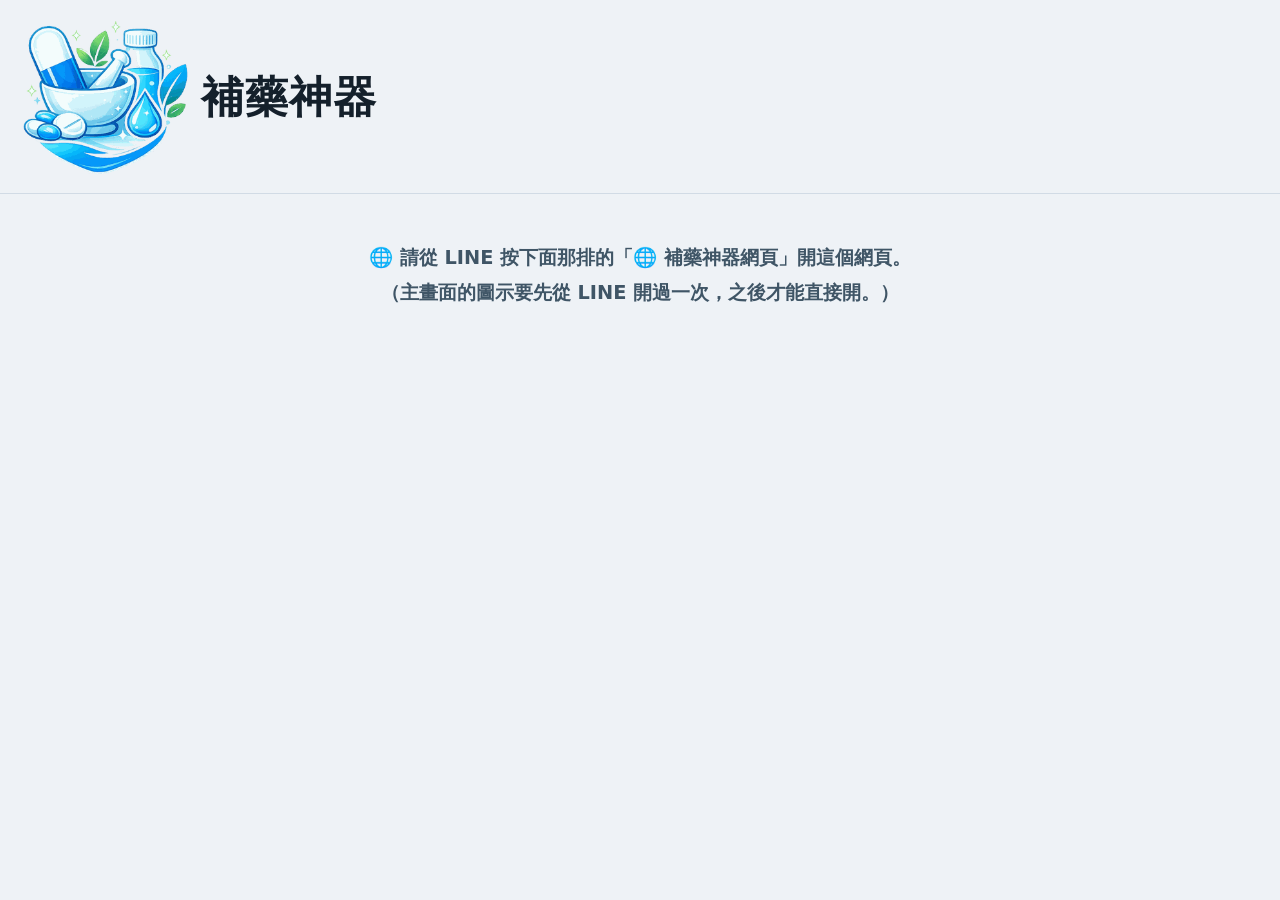
==== index.html @ 9065cd6e "Add files via upload" ====
<!doctype html>
<html lang="zh-Hant">
<head>
<meta charset="utf-8">
<meta http-equiv="Content-Security-Policy" content="default-src 'none'; script-src 'self'; style-src 'self' 'unsafe-inline'; img-src 'self' data: blob: https:; connect-src https://script.google.com https://script.googleusercontent.com; media-src 'self' blob: data:; manifest-src 'self'; base-uri 'none'; form-action 'none'; object-src 'none'; frame-src 'none'; worker-src 'none'">
<meta name="referrer" content="no-referrer">
<meta name="viewport" content="width=device-width, initial-scale=1, viewport-fit=cover">
<meta name="buyao-v" content="v11.23.0">
<title>補藥神器</title>
<link rel="icon" href="icon.png">
<link rel="apple-touch-icon" href="icon.png">
<meta name="apple-mobile-web-app-capable" content="yes">
<meta name="apple-mobile-web-app-title" content="補藥神器">
<meta name="apple-mobile-web-app-status-bar-style" content="black-translucent">
<meta name="theme-color" content="#EEF2F6" media="(prefers-color-scheme: light)">
<meta name="theme-color" content="#0E151C" media="(prefers-color-scheme: dark)">
<link rel="manifest" href="manifest.webmanifest">
<style>
  :root{
    --ground:#EEF2F6; --surface:#FFFFFF; --sunk:#E3EAF1; --line:#D1DBE5;
    --ink:#14202B; --ink2:#3F5566; --muted:#7A8C9A;
    --accent:#1F6FD0; --accent-soft:#E4EEFA; --accent-ink:#FFFFFF;
    --leaf:#1B7F5C; --leaf-soft:#E3F1EA;
    --warn:#B26A00; --warn-soft:#FFF4DE;
    --danger:#B0392B; --danger-soft:#FDE9E6;
    --pin:#E8514B; --pnl:#F1F4F8;
    --shadow:0 1px 2px rgba(20,32,43,.06), 0 8px 22px rgba(20,32,43,.06);
  }
  @media (prefers-color-scheme: dark){
    :root:not([data-theme="light"]){
      --ground:#0E151C; --surface:#16212B; --sunk:#1D2A36; --line:#2A3947;
      --ink:#E3EAF0; --ink2:#B0C0CE; --muted:#85979F;
      --accent:#7FB4E8; --accent-soft:#143050; --accent-ink:#0E151C;
      --leaf:#5FC49E; --leaf-soft:#16392C;
      --warn:#EBB05C; --warn-soft:#37290F;
      --danger:#E8897C; --danger-soft:#3A1F1B;
      --pin:#F0726C; --shadow:none; --pnl:#1B2733;
    }
  }
  :root[data-theme="dark"]{
    --ground:#0E151C; --surface:#16212B; --sunk:#1D2A36; --line:#2A3947;
    --ink:#E3EAF0; --ink2:#B0C0CE; --muted:#85979F;
    --accent:#7FB4E8; --accent-soft:#143050; --accent-ink:#0E151C;
    --leaf:#5FC49E; --leaf-soft:#16392C;
    --warn:#EBB05C; --warn-soft:#37290F;
    --danger:#E8897C; --danger-soft:#3A1F1B;
    --pin:#F0726C; --shadow:none; --pnl:#1B2733;
  }
  *{box-sizing:border-box; -webkit-tap-highlight-color:transparent}
  [hidden]{display:none!important}
  html,body{height:100%}
  /* v11.22.2（電腦版版面）：電腦（760 以上）整頁跟著視窗縮放（app.js 的 fitZoom 算出 --z：1280 寬＝150%，再寬也是 150%，
     760～1280 之間照比例縮）；手機不縮。字、標誌、按鍵、照片、卡片全部一起變，不用一個一個改 */
  body{margin:0; zoom:var(--z,1); background:var(--ground); color:var(--ink);
    font-family:-apple-system,"PingFang TC","Noto Sans TC","Microsoft JhengHei",system-ui,sans-serif;
    font-size:15.5px; line-height:1.6; padding-inline:0}
  button,input{font-family:inherit; font-size:inherit}
  button{cursor:pointer}
  button:focus-visible,input:focus-visible{outline:2.5px solid var(--accent); outline-offset:2px}
  .mono{font-family:"IBM Plex Mono",ui-monospace,SFMono-Regular,Menlo,monospace; font-variant-numeric:tabular-nums}

  /* ── 上方固定：標題＋搜尋 ── */
  .top{position:sticky; top:env(safe-area-inset-top,0px); z-index:5; background:var(--ground);
    padding:8px 14px 10px; border-bottom:1px solid var(--line)}
  /* v11.22.2：標誌放大（手機 48、電腦 56）、「開發者版」標籤放在字的下面、右邊一顆「📲 加到主畫面」；
     電腦（760 以上）像 YouTube／Facebook：標誌在最左上角，搜尋框緊接在旁邊、同一排 */
  .topin{max-width:640px; margin:0 auto; display:grid; grid-template-columns:minmax(0,1fr) auto; column-gap:10px; align-items:center}
  .hb{grid-column:1; grid-row:1; display:flex; align-items:center; gap:11px; border:0; background:transparent; color:var(--ink); padding:0 0 8px; margin:0; text-align:left; min-width:0}
  .hb img{width:66px; height:66px; flex:0 0 66px}
  .hb b{font-size:24px; line-height:1.3; letter-spacing:.02em; white-space:nowrap}
  .inst{grid-column:2; grid-row:1; align-self:start; justify-self:end; margin-top:3px; border:1.5px solid var(--line); background:var(--surface); color:var(--ink2);
    border-radius:999px; padding:5px 11px; font-size:12.5px; font-weight:700; white-space:nowrap; line-height:1.3}
  .search{grid-column:1 / -1; grid-row:2; display:flex; gap:7px; align-items:stretch}
  .search input{flex:1; min-width:0; border:1.5px solid var(--line); background:var(--surface); color:var(--ink);
    border-radius:12px; padding:11px 14px; font-size:17px; line-height:1.3}
  .search input::placeholder{color:var(--muted); font-size:15px}
  @media (max-width:480px){ .search input::placeholder{font-size:14px} }
  .search button{flex:0 0 46px; border:1.5px solid var(--line); background:var(--surface); color:var(--ink);
    border-radius:12px; font-size:19px; line-height:1; padding:0}
  .search button.on{background:var(--danger-soft); border-color:var(--danger); color:var(--danger)}
  .hint{grid-column:1 / -1; grid-row:3; font-size:12.5px; color:var(--muted); padding:7px 2px 0; min-height:26px; line-height:1.5}
  /* v11.22.2（電腦版版面，第四輪）：你在設計頁定的數字（100% 時的大小；整頁再 ×1.25）：標誌 132、字 34、距離 22、
     搜尋框不設最寬（一直拉到「加到桌面」旁邊）、高度 14、字 17.5、🎤📷 58、加到桌面字 11、提示字 15、上下留白 12。
     搜尋框對齊標誌／「補藥神器」的正中間：三列＝上空／搜尋框／提示字，上下兩列平分（1fr），提示字塞在搜尋框正下方、標誌的高度裡 */
  @media (min-width:760px){
    .top{padding:12px 18px 10px}
    .topin{max-width:none; grid-template-columns:max-content minmax(0,1fr) max-content; grid-template-rows:1fr auto 1fr; column-gap:22px}
    .hb{grid-row:1 / span 3; padding:0}
    .hb img{width:132px; height:132px; flex-basis:132px}
    .hb b{font-size:34px}
    .search{grid-column:2; grid-row:2}
    .search input{padding:14px 14px; font-size:17.5px}
    .search input::placeholder{font-size:15.5px}
    .search button{flex-basis:58px; font-size:24px}
    .inst{grid-column:3; grid-row:2; align-self:center; justify-self:start; margin-top:0; padding:8px 13px; font-size:11px}
    .hint{grid-column:2; grid-row:3; align-self:start; font-size:15px}
  }
  .hint span{display:inline-block; white-space:nowrap; margin-right:9px}
  .hint.bad{color:var(--danger)}
  .hint.rec{color:var(--danger); font-weight:700}   /* v11.22.2：錄音中「講完點畫面任何地方就送出」那一行 */
  .hint.busy::before{content:""; display:inline-block; width:10px; height:10px; border:2px solid var(--accent);
    border-right-color:transparent; border-radius:50%; margin-right:7px; vertical-align:-1px; animation:spin .8s linear infinite}
  @keyframes spin{to{transform:rotate(360deg)}}
  @media (prefers-reduced-motion:reduce){ .hint.busy::before{animation:none} }

  /* ── 內容 ── */
  main{max-width:640px; margin:0 auto; padding:12px 14px calc(40px + env(safe-area-inset-bottom,0px));
    display:flex; flex-direction:column; gap:14px}
  /* v11.22.2（電腦版版面，第四輪）：內容不設最寬、撐滿視窗（左右留白 20、區塊距離 64）；視窗 1020 以上首頁兩欄（公告左、所有藥品右；
     查詢結果、卡片還是一欄——首頁才有 #nlist） */
  @media (min-width:760px){ main{max-width:none; padding-inline:20px; gap:64px} }
  @media (min-width:1020px){ main:has(#nlist){display:grid; grid-template-columns:1fr 1fr; align-items:start} }
  .empty{color:var(--muted); font-size:14px; text-align:center; padding:26px 10px 20px; line-height:1.8}
  .empty b{color:var(--ink2); display:block; font-size:15.5px; margin-bottom:4px}
  /* v11.20.1：開發者綁定碼 */
  .bindf{display:flex; gap:8px; justify-content:center; margin:16px 0 8px}
  .bindf input{width:9.5em; min-width:0; border:1.5px solid var(--line); background:var(--surface); color:var(--ink); border-radius:12px;
    padding:10px 12px; font-size:22px; letter-spacing:.3em; text-align:center; font-variant-numeric:tabular-nums}
  .bindf button{border:0; border-radius:12px; padding:0 20px; background:var(--accent); color:var(--accent-ink); font-weight:700; font-size:16px}
  .bindf button:disabled{opacity:.6}
  .bindm{display:block; min-height:1.7em; color:var(--danger); font-size:14px}
  .bindbox small{display:block; color:var(--muted); font-size:12.5px}

  /* 首頁區塊 */
  .sec{display:flex; flex-direction:column; gap:8px}
  .sh{display:flex; align-items:baseline; justify-content:space-between; gap:10px; padding:0 3px}
  .sh b{font-size:18px; color:var(--ink2)}
  .sh span{font-size:12.5px; color:var(--muted)}
  @media (min-width:760px){ .sh b{font-size:19.5px} .sh span{font-size:14px} }   /* v11.23.0（清單改版）：標題 23.5→19.5、個數 20.5→14 */
  .tabs{display:flex; gap:4px; background:var(--sunk); padding:4px; border-radius:12px}
  .tabs button{flex:1; border:0; background:transparent; color:var(--muted); border-radius:9px; padding:5px 8px;
    font-size:13.5px; font-weight:700; display:flex; align-items:center; justify-content:center; gap:7px}
  .tabs img{width:28px; height:28px}
  .tabs button[aria-selected="true"]{background:var(--surface); color:var(--accent); box-shadow:var(--shadow)}
  .tabs button small{font-weight:500; margin-left:4px; font-size:12px}
  @media (min-width:760px){ .tabs button{font-size:14px} .tabs img{width:36px; height:36px} .tabs button small{font-size:13px} }
  .sortrow{display:flex; gap:4px; align-items:center; justify-content:flex-end; font-size:12.5px; color:var(--muted); padding:0 3px}
  .sortrow button{border:0; background:transparent; color:var(--muted); padding:2px 8px; font-size:12.5px; border-radius:7px}
  .sortrow button[aria-pressed="true"]{color:var(--accent); font-weight:700; background:var(--accent-soft)}
  @media (min-width:760px){ .sortrow,.sortrow button{font-size:13px} }

  /* 清單 */
  .list{background:var(--surface); border:1px solid var(--line); border-radius:14px; overflow:hidden; box-shadow:var(--shadow)}
  .list .h{padding:10px 15px; font-size:12.5px; color:var(--muted); background:var(--sunk); border-bottom:1px solid var(--line)}
  .list .g{padding:6px 15px; font-size:12px; font-weight:700; color:var(--warn); background:var(--warn-soft); border-bottom:1px solid var(--line)}
  .list .none{padding:16px 15px; font-size:13.5px; color:var(--muted)}
  .list .kg{display:flex; align-items:center; gap:7px; padding:10px 14px 7px; font-size:15px; font-weight:700; color:var(--accent); background:var(--surface); border-bottom:1px solid var(--line)}
  .list .kg img{width:26px; height:26px}
  .list .kg b{margin-left:6px}
  .samebox{margin-top:2px}
  .list .kg.same{color:#5B3FA0; background:#F3EFFB; font-size:15px; padding:9px 14px 7px}
  .list .sub{font-size:12.5px; font-weight:700; color:#7A5FC0; background:#F8F5FD; padding:6px 14px 4px; border-bottom:1px solid var(--line)}
  .list .sub b{margin-left:6px; font-weight:500}
  .list button.kg{width:100%; margin:0; border:0; border-bottom:1px solid var(--line); text-align:left; font-family:inherit; cursor:pointer}
  .list .kg .fold{margin-left:auto; font-size:13px; font-weight:700; color:#7A5FC0; white-space:nowrap}
  :root[data-theme="dark"] .list .kg .fold{color:#B8A6E6}
  :root[data-theme="dark"] .list .kg.same{color:#C9B8F2; background:#2A2340}
  :root[data-theme="dark"] .list .sub{color:#B8A6E6; background:#231D33}
  @media (prefers-color-scheme: dark){ :root:not([data-theme="light"]) .list .kg .fold{color:#B8A6E6} :root:not([data-theme="light"]) .list .kg.same{color:#C9B8F2; background:#2A2340} :root:not([data-theme="light"]) .list .sub{color:#B8A6E6; background:#231D33} }
  .row .n i.fl{color:var(--muted); font-size:12px}
  .tabs.wrap{flex-wrap:wrap}
  .tabs.wrap button{flex:1 1 30%; min-width:30%; padding:7px 6px; font-size:13px; gap:5px; white-space:nowrap}
  .tabs.wrap button[aria-selected="true"]{color:var(--warn)}
  @media (min-width:760px){ .tabs.wrap button{font-size:14px; padding:6px 6px} .tabs.wrap button small{font-size:13px} }
  #ntabs:empty{display:none}   /* v11.23.0：等後台時的「載入中…」骨架，公告分類列還是空的 → 先不要露出一條灰底空條 */
  /* 每一列＝LINE 公告卡的排法：照片｜藥名／中文／（公告補充）／劑型＋CODE｜位置
     v11.23.0（清單改版）：照片放大成 4:3（手機 104×78、電腦 100% 時 148×111，整個包裝看得到），字縮小約 10%，藥名太長最多兩行；
     標誌、搜尋列、整頁縮放、藥品卡片不動 */
  .row{display:grid; grid-template-columns:auto 1fr auto; gap:10px; align-items:center; padding:8px 12px 8px 8px;
    border-bottom:1px solid var(--line); background:transparent; border-left:0; border-right:0; border-top:0;
    width:100%; text-align:left; color:var(--ink)}
  .row:last-child{border-bottom:0}
  .row:hover{background:var(--sunk)}
  .row .ph{position:relative; width:104px; height:78px; border-radius:8px; overflow:hidden; background:var(--sunk); border:1px solid var(--line); flex:0 0 104px}
  .row .ph img{position:absolute; inset:0; width:100%; height:100%; object-fit:cover; display:block}
  .row .ph .ki{object-fit:contain; padding:8px; opacity:.45}
  .row .ph .pi{background:#fff}
  .row .n{display:flex; flex-direction:column; min-width:0; gap:1px}
  .row .n b{font-size:14.5px; white-space:normal; display:-webkit-box; -webkit-box-orient:vertical; -webkit-line-clamp:2; line-height:1.25; overflow:hidden; word-break:break-word; overflow-wrap:anywhere}
  .row .n .z{font-size:13px; color:var(--ink2); white-space:nowrap; overflow:hidden; text-overflow:ellipsis}
  .row .n i{font-style:normal; font-size:12px; color:var(--warn); white-space:nowrap; overflow:hidden; text-overflow:ellipsis}
  .row .n .k{display:flex; align-items:center; gap:4px; font-size:12px; color:var(--muted); line-height:1.2; white-space:nowrap}
  .row .n .k img{width:16px; height:16px; object-fit:contain}
  .row .n .k .c{font-size:12.5px; font-weight:600; color:var(--muted); margin-left:6px}
  .row .l{font-size:16px; font-weight:700; color:var(--pin); white-space:nowrap}
  @media (max-width:340px){ .row{gap:8px; padding:8px 10px 8px 6px} .row .ph{width:84px; height:63px; flex-basis:84px} }   /* 很窄的手機（320 寬）：照片小一點，不然位置、CODE 那一列擠在一起 */
  /* v11.23.0（清單改版，電腦版）：清單每一列（100% 時）：照片 148×111、藥名 15.5、中文 13.5、位置 18、上下 6、左 10、右 16（v11.22.2 是照片 94 方塊、藥名 18、中文 15.5、位置 20.5） */
  @media (min-width:760px){
    .row{gap:14px; padding:6px 16px 6px 10px}
    .row .ph{width:148px; height:111px; flex-basis:148px}
    .row .n b{font-size:15.5px} .row .n .z{font-size:13.5px} .row .n .k{font-size:12.5px} .row .n .k img{width:17px; height:17px} .row .n .k .c{font-size:13px}
    .row .l{font-size:18px}
  }

  /* 藥品卡片 */
  .card{background:var(--surface); border:1px solid var(--line); border-radius:16px; padding:18px 18px 16px;
    box-shadow:var(--shadow); display:flex; flex-direction:column; gap:12px}
  .card .head{display:flex; flex-wrap:wrap; gap:10px 12px; align-items:flex-start}
  .card .head > .box.notice{flex:0 0 100%}
  .card .head .t{flex:1; min-width:0; display:flex; flex-direction:column; gap:2px}
  .card .code{font-size:34px; font-weight:700; line-height:1.05; color:var(--ink2); letter-spacing:-.01em}
  .card .qty{font-size:16px; font-weight:700; color:var(--warn); background:var(--warn-soft); border-radius:8px; padding:2px 8px; vertical-align:middle}
  .kv a{color:var(--accent); text-decoration:none; font-weight:700}
  .chips{display:flex; flex-wrap:wrap; gap:6px; padding:10px 15px; border-bottom:1px solid var(--line); background:var(--sunk)}
  .chips span{font-size:12.5px; padding:3px 9px; border-radius:8px; background:var(--surface); color:var(--ink2); border:1px solid var(--line)}
  .chips span.ok{color:var(--leaf); border-color:var(--leaf-soft); background:var(--leaf-soft)}
  .chips span.no{color:var(--danger); border-color:var(--danger-soft); background:var(--danger-soft)}
  .card .brand{font-size:20px; font-weight:700; line-height:1.25; overflow-wrap:anywhere}
  .card .zh{font-size:17px; font-weight:700; color:var(--accent); line-height:1.3}
  .card .gen{font-size:12.5px; color:var(--muted); line-height:1.5; white-space:pre-line; margin-top:3px}
  .card .side{flex:0 0 88px; display:flex; flex-direction:column; align-items:center; gap:4px}
  .card .icon{width:88px; height:88px; border-radius:18px; background:var(--sunk);
    display:flex; align-items:center; justify-content:center; text-decoration:none}
  .card .icon img{width:80px; height:80px}
  .card .ref{font-size:10.5px; color:var(--muted); line-height:1.2}
  /* 手機：字縮小、圖縮小，位置（在最後）才進得了第一個畫面 */
  @media (max-width:480px){
    .card{padding:14px 14px 12px; gap:10px}
    .card .code{font-size:26px}
    .card .brand{font-size:16.5px}
    .card .zh{font-size:14.5px}
    .card .gen{font-size:11.5px}
    .card .side{flex:0 0 68px}
    .card .icon{width:68px; height:68px; border-radius:14px}
    .card .icon img{width:60px; height:60px}
    .box{padding:8px 11px}
    .box .v{font-size:14px}
    .kv .v{font-size:14px}
    .loc{padding:9px 13px; min-width:92px}
    .loc .t{font-size:21px}
    .loc.long .t{font-size:16px}
    .loc .pin{font-size:19px}
    .photo{max-width:100%; aspect-ratio:16/9}
  }
  /*DEV*/
  /* 開發者版：字的下面多一個「開發者版」標籤（標誌在左邊跨兩列） */
  .hb.dev{display:grid; grid-template-columns:auto auto; grid-template-rows:auto auto; column-gap:11px; row-gap:2px; justify-content:start; align-items:center}
  .hb.dev img{grid-column:1; grid-row:1 / span 2}
  .hb.dev b{grid-column:2; grid-row:1; align-self:end}
  .devtag{grid-column:2; grid-row:2; justify-self:start; align-self:start; font-size:11.5px; font-weight:700; color:var(--accent); background:var(--accent-soft); border-radius:6px; padding:2px 8px; line-height:1.45; margin:0}
  /*/DEV*/
  /*DEV*/
  .actions button.edit{background:var(--leaf-soft); border-color:var(--leaf-soft); color:var(--leaf)}
  /*/DEV*/
  .box{border-radius:10px; padding:10px 13px; display:flex; flex-direction:column; gap:2px; line-height:1.5}
  .box .k{font-size:12px; font-weight:700}
  .box .v{font-size:15px; font-weight:700; overflow-wrap:anywhere; white-space:pre-line}   /* 換行照顯示（跳行） */
  .box.notice{background:var(--warn-soft); flex-direction:row; flex-wrap:wrap; align-items:baseline; column-gap:7px; row-gap:0}
  .box.notice .k,.box.notice .v{color:var(--warn)}
  .box.notice .k{flex:0 0 auto; font-size:15px}
  .box.notice .v{flex:1 1 0; min-width:0}
  .box.notice .nrow{flex:0 0 100%}
  /* 公告框裡的公告照片、各區位置表格（v11.17.0） */
  /* 公告照片跟藥品照片同一個尺寸（v11.17.2）：表格在左、照片在右 */
  .nrow{display:flex; gap:12px; align-items:flex-start; margin-top:6px}
  .nrow .zones{flex:1; margin-top:0}
  .nrow .sp{flex:1}
  .box.notice .npic{display:block; flex:0 0 auto; width:min(170px,36%); aspect-ratio:4/3; object-fit:contain; background:#fff; border-radius:10px; border:1px solid var(--line); cursor:zoom-in}
  .zones{border-collapse:collapse; font-size:14px; width:100%; max-width:320px}
  .zones caption{text-align:left; font-size:11.5px; color:var(--warn); opacity:.8; padding-bottom:2px}
  .zones th{text-align:left; font-weight:500; color:var(--warn); opacity:.85; padding:3px 10px 3px 0; white-space:nowrap; width:5.5em; border-bottom:1px solid rgba(178,106,0,.18)}
  .zones td{font-weight:700; color:var(--warn); padding:3px 0; border-bottom:1px solid rgba(178,106,0,.18); white-space:pre-line}
  .zones tr:last-child th,.zones tr:last-child td{border-bottom:0}
  .box.feat{background:var(--leaf-soft)} .box.feat .k,.box.feat .v{color:var(--leaf)}
  .box.pair{background:var(--danger-soft)} .box.pair .k,.box.pair .v{color:var(--danger)}
  .kv{display:flex; flex-direction:column; gap:1px}
  .kv .k{font-size:12px; color:var(--muted)} .kv .v{font-size:15px; color:var(--ink2); white-space:pre-line}
  .grid2{display:grid; grid-template-columns:1fr auto; gap:12px; align-items:start}
  @media (max-width:420px){ .grid2{grid-template-columns:1fr} .photo{max-width:100%; justify-self:stretch; aspect-ratio:16/10} }
  .photo{width:100%; max-width:220px; aspect-ratio:4/3; object-fit:cover; border-radius:10px; border:1px solid var(--line);
    background:var(--sunk); cursor:zoom-in; justify-self:end}
  .locrow{display:flex; gap:12px; align-items:stretch}
  .loc{flex:0 0 auto; display:flex; align-items:center; gap:8px; background:var(--danger-soft); border-radius:12px;
    padding:12px 16px; min-width:110px}
  .loc .pin{font-size:22px; line-height:1; color:var(--pin)}
  .loc .t{font-size:24px; font-weight:800; color:var(--pin); line-height:1.1; overflow-wrap:anywhere}
  .loc.long .t{font-size:18px}
  .map{flex:1; min-width:0; border:1px solid var(--line); border-radius:12px; background:var(--surface);
    aspect-ratio:3/2; object-fit:contain; cursor:zoom-in}
  /* ★ 這一段一定要放在上面 .box、.photo、.loc、.map 的後面：同樣的選擇器、後面的才贏 */
  /* v11.23.0（第 3 批）（卡片頁排法，跟 LINE 卡片一樣）：
     ① 灰底外框 .pnl 包住「藥品特徵＋適應症＋照片」（LINE 卡片就是這樣，網頁以前沒有這個框）；
     ② 公告變成一行黃條（⚠️＋粗體字）；
     ③ 電腦（760 以上）：標題區（CODE 41／藥名 25.5／中文 22／學名 15／圖示 200）數字完全不動；標題下面分左右兩欄
        （左：灰底外框；右：📍位置＋平面圖），卡片最寬 1000、置中，照片、平面圖、說明字縮小，整張卡片在一般視窗裡一屏看完；
     ④ 視窗不夠高時 fitCard() 把整張卡片再縮一點（最多縮到 65%），縮到底才會出現捲軸 */
  .pnl{background:var(--pnl); border-radius:14px; padding:10px 11px; display:flex; flex-direction:column; gap:9px; min-width:0}
  .pnl .box.feat{padding:8px 11px}
  .pinfo{display:flex; flex-direction:column; gap:9px; min-width:0}
  .cbody,.lcol{display:contents}          /* 手機：不多包一層，排法跟以前一樣 */
  #same:empty{display:none}               /* 藥品家族還沒來、或這支沒有家族：空的框不要佔卡片的間距 */
  @media (min-width:760px){
    .card{padding:40px 40px 38px}          /* 修改模式的卡片：不動 */
    .card .code{font-size:41px} .card .brand{font-size:25.5px} .card .zh{font-size:22px} .card .gen{font-size:15px}
    .card .side{flex-basis:200px} .card .icon{width:200px; height:200px} .card .icon img{width:192px; height:192px}
    .zones{font-size:16px} .zones caption{font-size:13.5px}
    #card{width:100%; max-width:1000px; margin-inline:auto; padding:22px 28px 14px; gap:10px; zoom:var(--cz,1)}
    #card .head{display:grid; grid-template-columns:minmax(0,1fr) auto; grid-template-rows:auto minmax(0,1fr); grid-template-areas:"t s" "n s"; gap:0 12px; align-items:start}
    #card .head > .t{grid-area:t} #card .head > .side{grid-area:s} #card .head > .box.notice{grid-area:n; align-self:end; margin-top:10px}
    main:has(#card){padding-bottom:calc(8px + env(safe-area-inset-bottom,0px))}
    /* 藥品家族：收合時只留一條（分段小標題展開才出來），大螢幕連這一條也放得下 */
    #card .samebox{margin-top:0}
    #card .samebox .kg.same[aria-expanded="false"]{border-bottom:0}
    #card .samebox .kg.same[aria-expanded="false"] ~ .sub{display:none}
    #card .box{padding:8px 13px}
    #card .box .k,#card .kv .k{font-size:13.5px} #card .box .v,#card .kv .v{font-size:16.5px}
    #card .box.notice{padding:8px 14px} #card .box.notice .k{font-size:17.5px} #card .box.notice .v{font-size:17.5px}
    #card .box.notice .npic{width:min(150px,30%); margin-left:auto}
    .cbody{display:grid; grid-template-columns:minmax(0,1.2fr) minmax(0,1fr); gap:14px; align-items:start}
    .cbody:not(:has(.pnl)){grid-template-columns:minmax(0,1fr)}
    .cbody:not(:has(.pnl)) .lcol{max-width:480px}      /* 沒有特徵、照片的藥：位置＋平面圖靠左，不要把平面圖拉到整張卡片那麼大 */
    .lcol{display:flex; flex-direction:column; gap:10px; min-width:0}
    .pnl{padding:12px 14px}
    /* 灰底框裡：左＝藥品特徵＋適應症（上下疊），右＝照片（跟左邊兩塊一樣高）；沒有的東西那格就不出現 */
    .pnl{display:grid; grid-template-columns:var(--gc,minmax(0,1fr) auto); grid-template-areas:var(--ga,"f p" "i p"); gap:9px 14px; align-items:start}
    .pnl .grid2{display:contents}
    .pnl .feat{grid-area:f} .pnl .pinfo{grid-area:i} .pnl .photo{grid-area:p; justify-self:end; width:var(--phw,240px); max-width:none}
    .pnl .pinfo:empty{display:none}
    .pnl .kv .v{overflow-wrap:anywhere}
    .pnl.solo{justify-content:center}
    .locrow{display:grid; grid-template-columns:auto minmax(0,1fr); gap:12px; align-items:start}
    .loc{padding:12px 18px; min-width:0; max-width:190px; gap:8px}
    .loc .pin{font-size:32px} .loc .t{font-size:40px} .loc.long .t{font-size:28px}
    .map{flex:none; width:100%; max-width:none; margin-left:0}
    #card .actions{margin-top:0} #card .actions button{flex:0 0 auto; padding:8px 22px}
  }
  .spots{display:flex; gap:7px; flex-wrap:wrap}
  .spots button{border:1.5px solid var(--line); background:var(--surface); color:var(--ink2); border-radius:9px;
    padding:6px 12px; font-size:13.5px; font-weight:700}
  .spots button[aria-pressed="true"]{background:var(--accent); border-color:var(--accent); color:var(--accent-ink)}
  .actions{display:flex; gap:8px; margin-top:2px}
  .actions button{flex:1; border:1.5px solid var(--line); background:var(--sunk); color:var(--accent); border-radius:10px;
    padding:10px; font-size:14px; font-weight:700}
  .actions button.pri{background:var(--accent); border-color:var(--accent); color:var(--accent-ink)}
  .actions button.quiet{color:var(--muted)}
  .actions button:disabled{opacity:.5; cursor:default}

  /*DEV*/
  /* 修改模式（開發者版才有） */
  .edit{display:flex; flex-direction:column; gap:10px; background:var(--sunk); border-radius:12px; padding:13px 13px 12px}
  .edit .t{font-size:13px; font-weight:700; color:var(--accent)}
  .f{display:flex; flex-direction:column; gap:3px}
  .f label{font-size:12px; color:var(--muted)}
  .f label b{color:var(--accent); font-weight:700; margin-right:5px; font-family:"IBM Plex Mono",monospace}
  .f input,.f textarea,.f select{border:1.5px solid var(--line); background:var(--surface); color:var(--ink);
    border-radius:9px; padding:9px 11px; font-size:15px; line-height:1.4; width:100%}
  .f textarea{min-height:64px; resize:vertical}
  .f .was{font-size:11.5px; color:var(--muted)}
  .edit .actions{margin-top:2px}
  .picrow{display:flex; align-items:center; gap:12px}
  .picrow .ph{position:relative; width:66px; height:66px; border-radius:10px; overflow:hidden; background:var(--surface); border:1px solid var(--line); flex:0 0 66px}
  .picrow .ph img{position:absolute; inset:0; width:100%; height:100%; object-fit:cover; display:block}
  .picrow .ph .ki{object-fit:contain; padding:11px; opacity:.45}
  .picrow .ph .pi{background:#fff}
  .picrow button{border:1.5px solid var(--line); background:var(--surface); color:var(--ink); border-radius:10px; padding:10px 13px; font-size:14px; font-weight:700}
  .picrow button:disabled{opacity:.5}
  .picrow.drop{border:1.5px dashed var(--line); border-radius:12px; padding:8px; outline:none}
  .picrow.drop.active{border-color:var(--accent)}
  .picrow.drop.over{border-style:solid; border-color:var(--accent); background:var(--accent-soft)}
  .picrow .dz{display:flex; flex-direction:column; gap:5px; min-width:0}
  .picrow .dz small{font-size:11.5px; color:var(--muted); line-height:1.4}
  .picrow .dzb{display:flex; gap:8px; flex-wrap:wrap}
  .picrow .ph .none{position:absolute; inset:0; display:flex; align-items:center; justify-content:center; font-size:12px; color:var(--muted)}
  .zgrid{display:grid; grid-template-columns:1fr 1fr; gap:6px 10px}
  .zc{display:flex; align-items:center; gap:6px; font-size:13px; color:var(--ink2)}
  .zc span{flex:0 0 3.2em}
  .zc input{flex:1; min-width:0; padding:7px 9px; font-size:14px}
  /*/DEV*/

  /* 燈箱 */
  .lb{position:fixed; inset:0; z-index:20; background:rgba(8,12,16,.86); display:flex; align-items:center; justify-content:center; padding:20px}
  .lb img{max-width:100%; max-height:100%; border-radius:8px; background:#fff}
  .lb button{position:absolute; top:calc(14px + env(safe-area-inset-top,0px)); right:14px; width:42px; height:42px; border-radius:50%;
    border:0; background:rgba(255,255,255,.92); color:#111; font-size:20px}
  /* ── 📲 加到主畫面／桌面：怎麼加的說明（手機從下面滑上來；電腦置中） ── */
  .sheet{position:fixed; inset:0; z-index:21; background:rgba(8,12,16,.55); display:flex; align-items:flex-end; justify-content:center}
  .sheetin{background:var(--surface); color:var(--ink); width:100%; max-width:520px; border-radius:16px 16px 0 0; padding:16px 18px calc(16px + env(safe-area-inset-bottom,0px)); box-shadow:0 -6px 30px rgba(0,0,0,.25)}
  .sheetin h3{margin:0 0 6px; font-size:17px}
  .sheetin p{margin:0 0 8px; font-size:13.5px; color:var(--ink2); line-height:1.6}
  .sheetin .go{display:block; width:100%; border:0; background:var(--accent); color:var(--accent-ink); border-radius:12px; padding:13px; font-size:16px; font-weight:700; margin:2px 0 12px}
  .sheetin ol{margin:0 0 10px; padding-left:22px; font-size:15px; line-height:1.75}
  .sheetin small{display:block; color:var(--muted); font-size:12.5px; line-height:1.55; margin-bottom:12px; white-space:pre-line}
  .sheetin .x{width:100%; border:1.5px solid var(--line); background:var(--sunk); color:var(--ink); border-radius:12px; padding:11px; font-size:15.5px; font-weight:700}
  /* v11.23.0：提醒／確認視窗（第一次使用、連結換了後端），跟上面加到主畫面同一個樣子 */
  .sheetin p b{color:var(--ink)}
  .sheetin .ids{margin:0 0 10px; padding:8px 10px; background:var(--sunk); border-radius:10px; font:13.5px/1.7 ui-monospace,Menlo,Consolas,monospace; color:var(--ink); white-space:pre-line; word-break:break-all}
  .sheetin .go + .x{margin-top:0}
  .hint .tm{white-space:normal}   /* v11.23.0：開發者版才有的「開頁幾秒」小字 */
  .hint .aiw{white-space:normal; color:var(--warn); font-weight:700}   /* v11.23.0：照片辨識完，搜尋框下面多一句「AI 可能讀錯」 */
  @media (min-width:760px){ .sheet{align-items:center; padding:20px} .sheetin{border-radius:16px; padding:18px 20px} }
  .demo{position:fixed; left:0; right:0; bottom:0; z-index:6; background:var(--warn-soft); color:var(--warn); font-size:12px;
    text-align:center; padding:6px 12px calc(6px + env(safe-area-inset-bottom,0px)); border-top:1px solid var(--line)}
</style>
<script src="app.js?v=v11.23.0" defer></script>
</head>
<body>
<header class="top"><div class="topin">
  <button type="button" class="hb" id="home" title="回首頁"><img src="[data-uri]" alt=""><b>補藥神器</b></button>
  <button type="button" class="inst" id="inst" hidden>📲 加到主畫面</button>
  <form class="search" id="sf" role="search">
    <input id="q" placeholder="輸入 CODE、藥名、中文或位置，再按 Enter 鍵查詢" autocomplete="off" autocapitalize="off" spellcheck="false" enterkeyhint="search" aria-label="查藥">
    <button type="button" id="mic" title="用講的" aria-label="語音查藥">🎤</button>
    <button type="button" id="cam" title="拍照，或從相簿選一張" aria-label="拍照或選照片查藥">📷</button>
    <input type="file" id="file" accept="image/*" hidden>
  </form>
  <div class="hint" id="hint"></div>
</div></header>

<main id="out"></main>

<div class="lb" id="lb" hidden><img id="lbimg" alt=""><button id="lbx" aria-label="關閉">✕</button></div>
<div class="sheet" id="inss" hidden role="dialog" aria-modal="true" aria-labelledby="insh"><div class="sheetin"><h3 id="insh">📲 加到主畫面</h3><p id="insp" hidden></p><button type="button" class="go" id="insgo" hidden></button><ol id="inso"></ol><small id="insn"></small><button type="button" class="x" id="insx">知道了</button></div></div>
<div class="sheet" id="nts" hidden role="dialog" aria-modal="true" aria-labelledby="nth"><div class="sheetin"><h3 id="nth"></h3><p id="ntp" hidden></p><div class="ids" id="nti" hidden></div><p id="ntq" hidden></p><small id="ntn"></small><button type="button" class="go" id="ntgo" hidden></button><button type="button" class="x" id="ntx">知道了</button></div></div>
<div class="demo" id="demo" hidden>預覽模式 —— 這裡的藥品是假資料，正式版接的是工作表1</div>
</body>
</html>
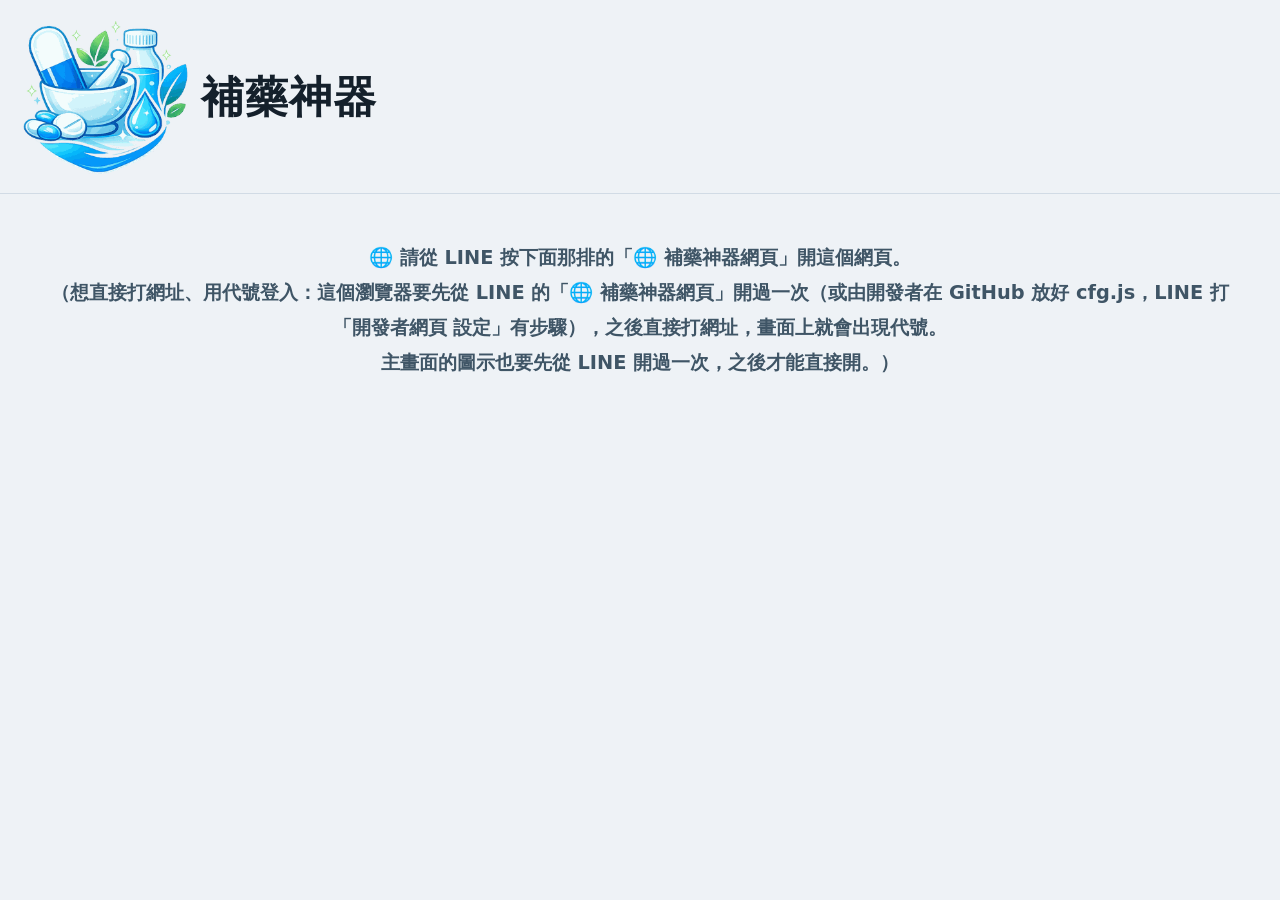
==== commit e496741b: "Add files via upload" ====
--- a/index.html
+++ b/index.html
@@ -5,7 +5,7 @@
 <meta http-equiv="Content-Security-Policy" content="default-src 'none'; script-src 'self'; style-src 'self' 'unsafe-inline'; img-src 'self' data: blob: https:; connect-src https://script.google.com https://script.googleusercontent.com; media-src 'self' blob: data:; manifest-src 'self'; base-uri 'none'; form-action 'none'; object-src 'none'; frame-src 'none'; worker-src 'none'">
 <meta name="referrer" content="no-referrer">
 <meta name="viewport" content="width=device-width, initial-scale=1, viewport-fit=cover">
-<meta name="buyao-v" content="v11.23.0">
+<meta name="buyao-v" content="v11.22.2 beta">
 <title>補藥神器</title>
 <link rel="icon" href="icon.png">
 <link rel="apple-touch-icon" href="icon.png">
@@ -23,7 +23,13 @@
     --leaf:#1B7F5C; --leaf-soft:#E3F1EA;
     --warn:#B26A00; --warn-soft:#FFF4DE;
     --danger:#B0392B; --danger-soft:#FDE9E6;
-    --pin:#E8514B; --pnl:#F1F4F8;
+    --pin:#E8514B;
+    /* v11.22.2 beta 審查後：輸入框／格子的邊框要看得出來（對比 3 以上）、小字和提示字要夠深（對比 4.5 以上） */
+    --edge:#708392; --hintc:#566B7B;
+    /* v11.22.2 beta（第 4 批）藥品卡片的新顏色：照 LINE 卡片的色碼（淺色的灰字比 LINE 原色稍微加深，字才看得清楚）；深色模式是另外配的 */
+    --c2-ink:#3C4043; --c2-mute:#757575; --c2-lab:#707070; --c2-val:#5F5F5F;
+    --c2-feat:#E8F3FA; --c2-feat-ink:#0B5F8A; --c2-pair:#FFE9E9; --c2-pair-ink:#C62828;
+    --c2-loc:#FFF0F0; --c2-loc-ink:#CF4540; --c2-pnl:#F7F7F7; --c2-note:#FFF6E0; --c2-note-ink:#9E5D00;
     --shadow:0 1px 2px rgba(20,32,43,.06), 0 8px 22px rgba(20,32,43,.06);
   }
   @media (prefers-color-scheme: dark){
@@ -34,7 +40,11 @@
       --leaf:#5FC49E; --leaf-soft:#16392C;
       --warn:#EBB05C; --warn-soft:#37290F;
       --danger:#E8897C; --danger-soft:#3A1F1B;
-      --pin:#F0726C; --shadow:none; --pnl:#1B2733;
+      --pin:#F0726C; --shadow:none;
+      --edge:#64798A; --hintc:#97A9B6;
+      --c2-ink:#E3EAF0; --c2-mute:#9FAFBB; --c2-lab:#93A3B0; --c2-val:#BCC8D2;
+      --c2-feat:#12344D; --c2-feat-ink:#8CCBF0; --c2-pair:#3A1F1B; --c2-pair-ink:#F0958B;
+      --c2-loc:#3A1F1B; --c2-loc-ink:#F0726C; --c2-pnl:#1B2733; --c2-note:#37290F; --c2-note-ink:#EBB05C;
     }
   }
   :root[data-theme="dark"]{
@@ -44,7 +54,11 @@
     --leaf:#5FC49E; --leaf-soft:#16392C;
     --warn:#EBB05C; --warn-soft:#37290F;
     --danger:#E8897C; --danger-soft:#3A1F1B;
-    --pin:#F0726C; --shadow:none; --pnl:#1B2733;
+    --pin:#F0726C; --shadow:none;
+    --edge:#64798A; --hintc:#97A9B6;
+    --c2-ink:#E3EAF0; --c2-mute:#9FAFBB; --c2-lab:#93A3B0; --c2-val:#BCC8D2;
+    --c2-feat:#12344D; --c2-feat-ink:#8CCBF0; --c2-pair:#3A1F1B; --c2-pair-ink:#F0958B;
+    --c2-loc:#3A1F1B; --c2-loc-ink:#F0726C; --c2-pnl:#1B2733; --c2-note:#37290F; --c2-note-ink:#EBB05C;
   }
   *{box-sizing:border-box; -webkit-tap-highlight-color:transparent}
   [hidden]{display:none!important}
@@ -120,13 +134,63 @@
   .bindf button:disabled{opacity:.6}
   .bindm{display:block; min-height:1.7em; color:var(--danger); font-size:14px}
   .bindbox small{display:block; color:var(--muted); font-size:12.5px}
+  /* v11.22.2 beta：代號登入（沒有 LINE 連結的瀏覽器）：上面一行「後端代號」讓人核對是不是真的補藥神器；下面是代號區塊（.pairbx；不能叫 .pair——藥品卡片的「注意」框已經用了 .box.pair）、驗證碼輸入框（一個輸入框＋四格「系統看懂的字」＋登入鍵） */
+  .codebox{width:100%; max-width:460px; margin:0 auto; padding-inline:4px}   /* width:100%：不然 main（flex 直欄）會把它縮到「最寬那行字」的寬度，代號區塊在「有代號」「作廢」之間寬度會跳 */
+  .codebox small{display:block; color:var(--ink2); font-size:12.5px; margin-top:6px}
+  .cdhead{display:flex; flex-wrap:wrap; justify-content:center; align-items:center; gap:8px 14px}
+  .cdhead > b{margin:0}   /* .empty b 的 margin-bottom 不要：標題和「後端代號」同一列，放不下才換行 */
+  .cdbk{display:inline-block; margin:0; padding:3px 12px; border-radius:999px; background:var(--sunk); color:var(--ink2); font-size:13px; line-height:1.6}
+  .cdbk b{display:inline; margin:0; font-size:14.5px; letter-spacing:.08em; color:var(--ink)}
+  .cdbox{display:flex; flex-direction:column; gap:12px; margin:14px auto 4px; max-width:420px; text-align:center}
+  .cdin{width:100%; min-width:0; border:1.5px solid var(--edge); background:var(--surface); color:var(--ink); border-radius:12px; padding:13px 14px; font-size:19px; line-height:1.3; text-align:center}
+  .cdin::placeholder{color:var(--hintc); font-size:15px}
+  .cdslots{display:grid; grid-template-columns:repeat(4,minmax(0,1fr)); gap:8px}
+  .cds{border:1.5px dashed var(--edge); border-radius:12px; background:var(--surface); padding:8px 2px 7px; min-height:94px; display:flex; flex-direction:column; align-items:center; gap:1px; min-width:0}
+  .cdc{font-size:34px; font-weight:700; line-height:1.2; min-height:1.2em; color:var(--ink)}
+  .cdz,.cdp{font-size:12.5px; color:var(--ink2); line-height:1.4; min-height:1.4em; max-width:100%; overflow-wrap:anywhere}
+  .cds.ok{border-style:solid; border-color:var(--leaf); background:var(--leaf-soft)} .cds.ok .cdc{color:var(--leaf)}
+  .cds.amb{border-style:solid; border-color:var(--warn); background:var(--warn-soft)} .cds.amb .cdc{color:var(--warn)}
+  .cds.bad,.cds.junk{border-style:solid; border-color:var(--danger); background:var(--danger-soft)} .cds.bad .cdc,.cds.junk .cdc{color:var(--danger)}
+  .cds.pend .cdc{color:var(--muted)}
+  .cdh{min-height:1.7em; font-size:13.5px; color:var(--ink2); line-height:1.6}
+  .cdgo{border:0; border-radius:12px; padding:13px; min-height:max(48px, calc(48px / var(--z,1))); background:var(--accent); color:var(--accent-ink); font-size:17px; font-weight:700}
+  .bindm.wait{color:var(--ink2)}   /* 「確認中…」不是錯誤，不用紅字 */
+  .retry{margin-top:10px; min-height:max(44px, calc(44px / var(--z,1))); border:1.5px solid var(--edge); background:var(--sunk); color:var(--accent); border-radius:10px; padding:10px 18px; font-size:15px; font-weight:700}
+  .cdgo:disabled{opacity:.6; cursor:default}
+  /* v11.22.2 beta：代號登入 ① 代號（6 位數大字、倒數、重新取得）→ ② 到 LINE 換驗證碼，打在下面的輸入框。
+     .pairbx 裡的 <b> 要蓋掉 .empty b（那個是 block、15.5px）；沒有代號的狀態（過期、作廢、沒拿到）用 .pcode.gone 當標題＋ .pbtn 重新取得 */
+  .pairbx{margin:14px auto 0; max-width:420px; padding:12px; border:1.5px solid var(--edge); border-radius:14px; background:var(--surface); text-align:center}
+  .pst{font-size:14px; color:var(--ink2); line-height:1.6; overflow-wrap:anywhere; text-wrap:balance}   /* 兩行的時候平均分，不要最後一行只剩一兩個字 */
+  .pst b,.pst2 b,.pmeta b{display:inline; margin:0; font-size:inherit; color:var(--ink)}
+  .pmeta b.low{color:var(--danger)}   /* 倒數剩 20 秒以內 */
+  .pnote{margin:0 0 10px; padding:8px 12px; border-radius:10px; background:var(--warn-soft); border-left:4px solid var(--warn); color:var(--ink); font-size:13.5px; line-height:1.6; font-weight:700; text-align:left; overflow-wrap:anywhere}   /* 自動換新代號之後的說明（字用 --ink：--warn 在淺色底上對比不到 4.5） */
+  .pcode{font-size:40px; font-weight:800; letter-spacing:.16em; margin:6px 0 4px; color:var(--ink); line-height:1.25; font-family:"IBM Plex Mono",ui-monospace,SFMono-Regular,Menlo,monospace; font-variant-numeric:tabular-nums; -webkit-user-select:all; user-select:all}
+  .pcode.gone{font-size:20px; letter-spacing:0; color:var(--ink2); font-family:inherit; margin:12px 0 8px; -webkit-user-select:auto; user-select:auto}
+  .pmeta{font-size:12.5px; color:var(--ink2); line-height:1.8}
+  .plink{border:0; background:transparent; color:var(--accent); font-size:13.5px; font-weight:700; text-decoration:underline; padding:8px 14px; min-height:max(44px, calc(44px / var(--z,1)))}
+  .pbtn{margin-top:6px; min-height:max(44px, calc(44px / var(--z,1))); border:1.5px solid var(--accent); background:var(--surface); color:var(--accent); border-radius:10px; padding:8px 18px; font-size:15px; font-weight:700}
+  .pbtn:disabled,.plink:disabled{opacity:.6; cursor:default}
+  .pst2{margin:16px auto 0; font-size:14px; color:var(--ink2); line-height:1.6}
+  /* 電腦（760 以上，整頁有放大 --z）：① 代號在左、② 驗證碼輸入在右，並排——筆電（1366×768 瀏覽器內約 650 高）第一屏就看得到輸入格和登入鍵。
+     兩欄的寬度是固定的（各 430）：右邊還沒有輸入框（拿代號中、沒拿到、過期；#cdwrap 是 hidden＝不占位置）的時候，右欄空著，左邊的代號框不會在拿到代號的那一刻往左跳。手機維持上下排 */
+  @media (min-width:760px){
+    .codebox{max-width:900px; padding-top:0}
+    .cdgrid{display:grid; grid-template-columns:repeat(2,minmax(0,430px)); gap:16px; justify-content:center; align-items:start; margin-top:10px}
+    .cdgrid .pairbx{margin:0; max-width:none}
+    .cdgrid #cdwrap{padding:10px 12px; border:1.5px solid var(--edge); border-radius:14px; background:var(--surface)}
+    .cdgrid .pst2{margin:0 auto}
+    .cdgrid .cdbox{margin:8px auto 0; gap:8px}
+  }
+  /* v11.22.2 beta：首頁最下面的小字「登出這台」 */
+  .lo{grid-column:1 / -1; text-align:center; padding:6px 0 2px; font-size:12.5px; color:var(--ink2)}
+  .lo button{border:0; background:transparent; color:var(--ink2); font-size:13.5px; text-decoration:underline; padding:10px 18px; min-height:max(44px, calc(44px / var(--z,1)))}
 
   /* 首頁區塊 */
   .sec{display:flex; flex-direction:column; gap:8px}
   .sh{display:flex; align-items:baseline; justify-content:space-between; gap:10px; padding:0 3px}
   .sh b{font-size:18px; color:var(--ink2)}
   .sh span{font-size:12.5px; color:var(--muted)}
-  @media (min-width:760px){ .sh b{font-size:19.5px} .sh span{font-size:14px} }   /* v11.23.0（清單改版）：標題 23.5→19.5、個數 20.5→14 */
+  @media (min-width:760px){ .sh b{font-size:19.5px} .sh span{font-size:14px} }   /* v11.22.2 beta（清單改版）：標題 23.5→19.5、個數 20.5→14 */
   .tabs{display:flex; gap:4px; background:var(--sunk); padding:4px; border-radius:12px}
   .tabs button{flex:1; border:0; background:transparent; color:var(--muted); border-radius:9px; padding:5px 8px;
     font-size:13.5px; font-weight:700; display:flex; align-items:center; justify-content:center; gap:7px}
@@ -162,9 +226,9 @@
   .tabs.wrap button{flex:1 1 30%; min-width:30%; padding:7px 6px; font-size:13px; gap:5px; white-space:nowrap}
   .tabs.wrap button[aria-selected="true"]{color:var(--warn)}
   @media (min-width:760px){ .tabs.wrap button{font-size:14px; padding:6px 6px} .tabs.wrap button small{font-size:13px} }
-  #ntabs:empty{display:none}   /* v11.23.0：等後台時的「載入中…」骨架，公告分類列還是空的 → 先不要露出一條灰底空條 */
+  #ntabs:empty{display:none}   /* v11.22.2 beta：等後台時的「載入中…」骨架，公告分類列還是空的 → 先不要露出一條灰底空條 */
   /* 每一列＝LINE 公告卡的排法：照片｜藥名／中文／（公告補充）／劑型＋CODE｜位置
-     v11.23.0（清單改版）：照片放大成 4:3（手機 104×78、電腦 100% 時 148×111，整個包裝看得到），字縮小約 10%，藥名太長最多兩行；
+     v11.22.2 beta（清單改版）：照片放大成 4:3（手機 104×78、電腦 100% 時 148×111，整個包裝看得到），字縮小約 10%，藥名太長最多兩行；
      標誌、搜尋列、整頁縮放、藥品卡片不動 */
   .row{display:grid; grid-template-columns:auto 1fr auto; gap:10px; align-items:center; padding:8px 12px 8px 8px;
     border-bottom:1px solid var(--line); background:transparent; border-left:0; border-right:0; border-top:0;
@@ -184,7 +248,7 @@
   .row .n .k .c{font-size:12.5px; font-weight:600; color:var(--muted); margin-left:6px}
   .row .l{font-size:16px; font-weight:700; color:var(--pin); white-space:nowrap}
   @media (max-width:340px){ .row{gap:8px; padding:8px 10px 8px 6px} .row .ph{width:84px; height:63px; flex-basis:84px} }   /* 很窄的手機（320 寬）：照片小一點，不然位置、CODE 那一列擠在一起 */
-  /* v11.23.0（清單改版，電腦版）：清單每一列（100% 時）：照片 148×111、藥名 15.5、中文 13.5、位置 18、上下 6、左 10、右 16（v11.22.2 是照片 94 方塊、藥名 18、中文 15.5、位置 20.5） */
+  /* v11.22.2 beta（清單改版，電腦版）：清單每一列（100% 時）：照片 148×111、藥名 15.5、中文 13.5、位置 18、上下 6、左 10、右 16（v11.22.2 是照片 94 方塊、藥名 18、中文 15.5、位置 20.5） */
   @media (min-width:760px){
     .row{gap:14px; padding:6px 16px 6px 10px}
     .row .ph{width:148px; height:111px; flex-basis:148px}
@@ -212,7 +276,6 @@
   .card .icon{width:88px; height:88px; border-radius:18px; background:var(--sunk);
     display:flex; align-items:center; justify-content:center; text-decoration:none}
   .card .icon img{width:80px; height:80px}
-  .card .ref{font-size:10.5px; color:var(--muted); line-height:1.2}
   /* 手機：字縮小、圖縮小，位置（在最後）才進得了第一個畫面 */
   @media (max-width:480px){
     .card{padding:14px 14px 12px; gap:10px}
@@ -226,10 +289,6 @@
     .box{padding:8px 11px}
     .box .v{font-size:14px}
     .kv .v{font-size:14px}
-    .loc{padding:9px 13px; min-width:92px}
-    .loc .t{font-size:21px}
-    .loc.long .t{font-size:16px}
-    .loc .pin{font-size:19px}
     .photo{max-width:100%; aspect-ratio:16/9}
   }
   /*DEV*/
@@ -269,34 +328,62 @@
   @media (max-width:420px){ .grid2{grid-template-columns:1fr} .photo{max-width:100%; justify-self:stretch; aspect-ratio:16/10} }
   .photo{width:100%; max-width:220px; aspect-ratio:4/3; object-fit:cover; border-radius:10px; border:1px solid var(--line);
     background:var(--sunk); cursor:zoom-in; justify-self:end}
-  .locrow{display:flex; gap:12px; align-items:stretch}
-  .loc{flex:0 0 auto; display:flex; align-items:center; gap:8px; background:var(--danger-soft); border-radius:12px;
-    padding:12px 16px; min-width:110px}
-  .loc .pin{font-size:22px; line-height:1; color:var(--pin)}
-  .loc .t{font-size:24px; font-weight:800; color:var(--pin); line-height:1.1; overflow-wrap:anywhere}
-  .loc.long .t{font-size:18px}
-  .map{flex:1; min-width:0; border:1px solid var(--line); border-radius:12px; background:var(--surface);
+  /* v11.22.2 beta（第 4 批）位置那一行（自己一整行，在灰底外框下面）：粉紅位置框跟字一樣寬、文字一行不換行也不縮小；
+     多個位置的按鍵緊貼在粉紅框下面（.lleft 把兩個包成一組）；平面圖旁邊放得下 200 寬就放旁邊，放不下整張換到粉紅框下面（全寬）
+     （第 5 批：電腦版平面圖靠最右邊（margin-left:auto），粉紅框的大小跟著字數走，字、框、照片、平面圖、圖示的大小照使用者在畫布上調的） */
+  .locrow{display:flex; flex-wrap:wrap; align-items:flex-start; gap:10px}
+  .lleft{display:flex; flex-direction:column; align-items:flex-start; gap:8px; flex:0 0 auto; min-width:0; max-width:100%}
+  .loc{flex:0 0 auto; display:flex; align-items:center; gap:8px; width:max-content; max-width:100%; min-width:0;
+    background:var(--c2-loc); border-radius:12px; padding:10px 14px}
+  .loc .pin{display:inline-flex; line-height:0; font-size:0}
+  .pinsvg{display:block; width:19px; height:24px}
+  .loc .t{font-size:24px; font-weight:800; color:var(--c2-loc-ink); line-height:1.1; min-width:0; overflow-wrap:break-word}   /* min-width:0＝整行真的放不下時（超長英文字）才在字中間斷行，不撐破卡片 */
+  .map{flex:1 1 200px; min-width:200px; border:0; border-radius:10px; background:var(--surface);
     aspect-ratio:3/2; object-fit:contain; cursor:zoom-in}
-  /* ★ 這一段一定要放在上面 .box、.photo、.loc、.map 的後面：同樣的選擇器、後面的才贏 */
-  /* v11.23.0（第 3 批）（卡片頁排法，跟 LINE 卡片一樣）：
-     ① 灰底外框 .pnl 包住「藥品特徵＋適應症＋照片」（LINE 卡片就是這樣，網頁以前沒有這個框）；
-     ② 公告變成一行黃條（⚠️＋粗體字）；
-     ③ 電腦（760 以上）：標題區（CODE 41／藥名 25.5／中文 22／學名 15／圖示 200）數字完全不動；標題下面分左右兩欄
-        （左：灰底外框；右：📍位置＋平面圖），卡片最寬 1000、置中，照片、平面圖、說明字縮小，整張卡片在一般視窗裡一屏看完；
-     ④ 視窗不夠高時 fitCard() 把整張卡片再縮一點（最多縮到 65%），縮到底才會出現捲軸 */
-  .pnl{background:var(--pnl); border-radius:14px; padding:10px 11px; display:flex; flex-direction:column; gap:9px; min-width:0}
+  /* ★ 這一段一定要放在上面 .box、.photo、.map 的後面：同樣的選擇器、後面的才贏 */
+  /* v11.22.2 beta（第 4 批）（卡片頁排法，照 LINE 卡片的長相；第 3 批的「左右兩欄」改成單欄、位置自己一整行）：
+     ① 標題區：CODE（灰黑、一般字體）、藥名、綠色中文名、灰色學名；右上角小圖示（沒有底色框、沒有說明字）；公告在標題下面一整條淡黃橫幅；
+     ② 灰底外框 .pnl 包住「淡藍特徵框＋注意＋適應症＋照片」：電腦 3 欄（特徵｜注意＋適應症｜照片），手機直排；
+     ③ 位置（粉紅框＋平面圖）自己一整行，在灰底外框下面（上面的 .locrow）；
+     ④ 電腦（760 以上）：卡片最寬 1000、置中、單欄，整張卡片在一般視窗裡一屏看完；
+     ⑤ 視窗不夠高時 fitCard() 把整張卡片再縮一點（最多縮到 65%），縮到底才會出現捲軸。
+     標題區、公告、框、照片的規則都用 #card 限定：✏️ 修改畫面（用 .card 但沒有 id）、清單、首頁不受影響。
+     電腦版的大小有 5 個調整用的開關（只有 CSS、沒有程式在用；想讓卡片少縮一點可以改小，想更大也可以改大；有測試保證改了有效）：
+     --icons（右上角圖示，預設 134）、--phw（照片寬，預設 284）、--maph（平面圖高，預設 278，寬＝高×1.5）、
+     --locfs（位置名稱的字，預設 54；圖釘跟著字一起放大）、--lochh（粉紅位置框最矮多少，預設 117；字多、框會變寬，高度不變）。 */
+  #card{border-radius:18px}
+  #card .head{display:grid; grid-template-columns:minmax(0,1fr) auto; grid-template-rows:auto auto; grid-template-areas:"t s" "n n"; gap:0 10px; align-items:start}
+  #card .head > .t{grid-area:t} #card .head > .side{grid-area:s; flex:none; align-self:start}
+  #card .head > .box.notice{grid-area:n; align-self:auto; margin-top:10px}
+  #card .code{color:var(--c2-ink); font-family:inherit; font-weight:600; letter-spacing:0}
+  #card .brand{color:var(--c2-ink)}
+  #card .zh{color:var(--leaf)}
+  #card .gen{color:var(--c2-mute)}
+  #card .icon{width:64px; height:64px; border-radius:0; background:none}
+  #card .icon img{width:64px; height:64px}
+  #card .box.notice{background:var(--c2-note); border-radius:12px; padding:9px 13px}
+  #card .box.notice .k{font-size:17px} #card .box.notice .v{font-size:15px}
+  #card .box.notice .k,#card .box.notice .v,#card .zones th,#card .zones td,#card .zones caption{color:var(--c2-note-ink)}
+  #card .zones th,#card .zones caption{opacity:1}          /* 原本是 .85／.8 的淡化，淺色底上對比不到 4.5；改成不淡化，靠字級、粗細分主次 */
+  #card .box{border-radius:10px}
+  #card .box.feat{background:var(--c2-feat)} #card .box.feat .k,#card .box.feat .v{color:var(--c2-feat-ink)}
+  #card .box.pair{background:var(--c2-pair)} #card .box.pair .k,#card .box.pair .v{color:var(--c2-pair-ink)}
+  #card .kv .k{color:var(--c2-lab)} #card .kv .v{color:var(--c2-val); font-weight:400; overflow-wrap:anywhere}
+  #card .grid2{grid-template-columns:minmax(0,1fr) auto; gap:10px}
+  #card .grid2.nophoto{grid-template-columns:minmax(0,1fr)}   /* 沒有照片：不留右邊空的那一欄（不然文字少 10px 寬，跟上面的特徵框右邊對不齊） */
+  #card .photo{width:40vw; max-width:160px; aspect-ratio:4/3; object-fit:contain; background:transparent; border:0; border-radius:8px; justify-self:end}
+  .pnl{background:var(--c2-pnl); border-radius:14px; padding:10px 10px 11px; display:flex; flex-direction:column; gap:10px; min-width:0}
   .pnl .box.feat{padding:8px 11px}
   .pinfo{display:flex; flex-direction:column; gap:9px; min-width:0}
-  .cbody,.lcol{display:contents}          /* 手機：不多包一層，排法跟以前一樣 */
+  .cbody{display:contents}                /* 手機：不多包一層，排法跟以前一樣 */
   #same:empty{display:none}               /* 藥品家族還沒來、或這支沒有家族：空的框不要佔卡片的間距 */
   @media (min-width:760px){
     .card{padding:40px 40px 38px}          /* 修改模式的卡片：不動 */
     .card .code{font-size:41px} .card .brand{font-size:25.5px} .card .zh{font-size:22px} .card .gen{font-size:15px}
-    .card .side{flex-basis:200px} .card .icon{width:200px; height:200px} .card .icon img{width:192px; height:192px}
     .zones{font-size:16px} .zones caption{font-size:13.5px}
-    #card{width:100%; max-width:1000px; margin-inline:auto; padding:22px 28px 14px; gap:10px; zoom:var(--cz,1)}
-    #card .head{display:grid; grid-template-columns:minmax(0,1fr) auto; grid-template-rows:auto minmax(0,1fr); grid-template-areas:"t s" "n s"; gap:0 12px; align-items:start}
-    #card .head > .t{grid-area:t} #card .head > .side{grid-area:s} #card .head > .box.notice{grid-area:n; align-self:end; margin-top:10px}
+    #card{width:100%; max-width:1000px; margin-inline:auto; padding:20px 28px 14px; gap:10px; zoom:var(--cz,1)}
+    #card .head{gap:0 12px}
+    #card .icon{width:var(--icons,134px); height:var(--icons,134px)} #card .icon img{width:var(--icons,134px); height:var(--icons,134px)}
     main:has(#card){padding-bottom:calc(8px + env(safe-area-inset-bottom,0px))}
     /* 藥品家族：收合時只留一條（分段小標題展開才出來），大螢幕連這一條也放得下 */
     #card .samebox{margin-top:0}
@@ -304,24 +391,23 @@
     #card .samebox .kg.same[aria-expanded="false"] ~ .sub{display:none}
     #card .box{padding:8px 13px}
     #card .box .k,#card .kv .k{font-size:13.5px} #card .box .v,#card .kv .v{font-size:16.5px}
-    #card .box.notice{padding:8px 14px} #card .box.notice .k{font-size:17.5px} #card .box.notice .v{font-size:17.5px}
+    #card .box.notice{padding:9px 16px} #card .box.notice .k{font-size:19px} #card .box.notice .v{font-size:19px}
     #card .box.notice .npic{width:min(150px,30%); margin-left:auto}
-    .cbody{display:grid; grid-template-columns:minmax(0,1.2fr) minmax(0,1fr); gap:14px; align-items:start}
-    .cbody:not(:has(.pnl)){grid-template-columns:minmax(0,1fr)}
-    .cbody:not(:has(.pnl)) .lcol{max-width:480px}      /* 沒有特徵、照片的藥：位置＋平面圖靠左，不要把平面圖拉到整張卡片那麼大 */
-    .lcol{display:flex; flex-direction:column; gap:10px; min-width:0}
-    .pnl{padding:12px 14px}
-    /* 灰底框裡：左＝藥品特徵＋適應症（上下疊），右＝照片（跟左邊兩塊一樣高）；沒有的東西那格就不出現 */
-    .pnl{display:grid; grid-template-columns:var(--gc,minmax(0,1fr) auto); grid-template-areas:var(--ga,"f p" "i p"); gap:9px 14px; align-items:start}
+    #card .photo{width:var(--phw,284px); max-width:none}
+    .cbody{display:grid; grid-template-columns:minmax(0,1fr); gap:10px; align-items:start}
+    /* 灰底框裡 3 欄：特徵｜注意＋適應症（上下疊）｜照片；沒有的東西那格就不出現 */
+    .pnl{padding:12px 14px; display:grid; grid-template-columns:var(--gc,minmax(0,1fr) auto); grid-template-areas:var(--ga,"f p" "i p"); gap:9px 14px; align-items:start}
     .pnl .grid2{display:contents}
-    .pnl .feat{grid-area:f} .pnl .pinfo{grid-area:i} .pnl .photo{grid-area:p; justify-self:end; width:var(--phw,240px); max-width:none}
+    .pnl .feat{grid-area:f} .pnl .pinfo{grid-area:i} .pnl .photo{grid-area:p}
     .pnl .pinfo:empty{display:none}
-    .pnl .kv .v{overflow-wrap:anywhere}
     .pnl.solo{justify-content:center}
-    .locrow{display:grid; grid-template-columns:auto minmax(0,1fr); gap:12px; align-items:start}
-    .loc{padding:12px 18px; min-width:0; max-width:190px; gap:8px}
-    .loc .pin{font-size:32px} .loc .t{font-size:40px} .loc.long .t{font-size:28px}
-    .map{flex:none; width:100%; max-width:none; margin-left:0}
+    /* 位置那一行：粉紅框（和它下面的多位置按鍵）靠左、平面圖靠最右邊（margin-left:auto）；粉紅框的寬度跟著字數走（width:max-content），高度最矮 --lochh；
+       旁邊放不下整張平面圖（位置名稱特別長、視窗又窄）就換到粉紅框下面（一樣靠右），跟手機同一套，不縮小、不超出卡片 */
+    .locrow{gap:10px 14px}
+    .loc{gap:12px; padding:12px 24px; min-height:var(--lochh,117px)}
+    .loc .t{font-size:var(--locfs,54px)}
+    .pinsvg{width:calc(var(--locfs,54px)*.72); height:calc(var(--locfs,54px)*.9)}
+    .map{flex:0 0 auto; width:auto; min-width:0; max-width:100%; height:var(--maph,278px); margin-left:auto}
     #card .actions{margin-top:0} #card .actions button{flex:0 0 auto; padding:8px 22px}
   }
   .spots{display:flex; gap:7px; flex-wrap:wrap}
@@ -381,17 +467,18 @@
   .sheetin ol{margin:0 0 10px; padding-left:22px; font-size:15px; line-height:1.75}
   .sheetin small{display:block; color:var(--muted); font-size:12.5px; line-height:1.55; margin-bottom:12px; white-space:pre-line}
   .sheetin .x{width:100%; border:1.5px solid var(--line); background:var(--sunk); color:var(--ink); border-radius:12px; padding:11px; font-size:15.5px; font-weight:700}
-  /* v11.23.0：提醒／確認視窗（第一次使用、連結換了後端），跟上面加到主畫面同一個樣子 */
+  /* v11.22.2 beta：提醒／確認視窗（第一次使用、連結換了後端），跟上面加到主畫面同一個樣子 */
   .sheetin p b{color:var(--ink)}
   .sheetin .ids{margin:0 0 10px; padding:8px 10px; background:var(--sunk); border-radius:10px; font:13.5px/1.7 ui-monospace,Menlo,Consolas,monospace; color:var(--ink); white-space:pre-line; word-break:break-all}
   .sheetin .go + .x{margin-top:0}
-  .hint .tm{white-space:normal}   /* v11.23.0：開發者版才有的「開頁幾秒」小字 */
-  .hint .aiw{white-space:normal; color:var(--warn); font-weight:700}   /* v11.23.0：照片辨識完，搜尋框下面多一句「AI 可能讀錯」 */
+  .hint .tm{white-space:normal}   /* v11.22.2 beta：開發者版才有的「開頁幾秒」小字 */
+  .hint .aiw{white-space:normal; color:var(--warn); font-weight:700}   /* v11.22.2 beta：照片辨識完，搜尋框下面多一句「AI 可能讀錯」 */
   @media (min-width:760px){ .sheet{align-items:center; padding:20px} .sheetin{border-radius:16px; padding:18px 20px} }
   .demo{position:fixed; left:0; right:0; bottom:0; z-index:6; background:var(--warn-soft); color:var(--warn); font-size:12px;
     text-align:center; padding:6px 12px calc(6px + env(safe-area-inset-bottom,0px)); border-top:1px solid var(--line)}
 </style>
-<script src="app.js?v=v11.23.0" defer></script>
+<script src="cfg.js" defer></script>
+<script src="app.js?v=v11.22.2%20beta" defer></script>
 </head>
 <body>
 <header class="top"><div class="topin">
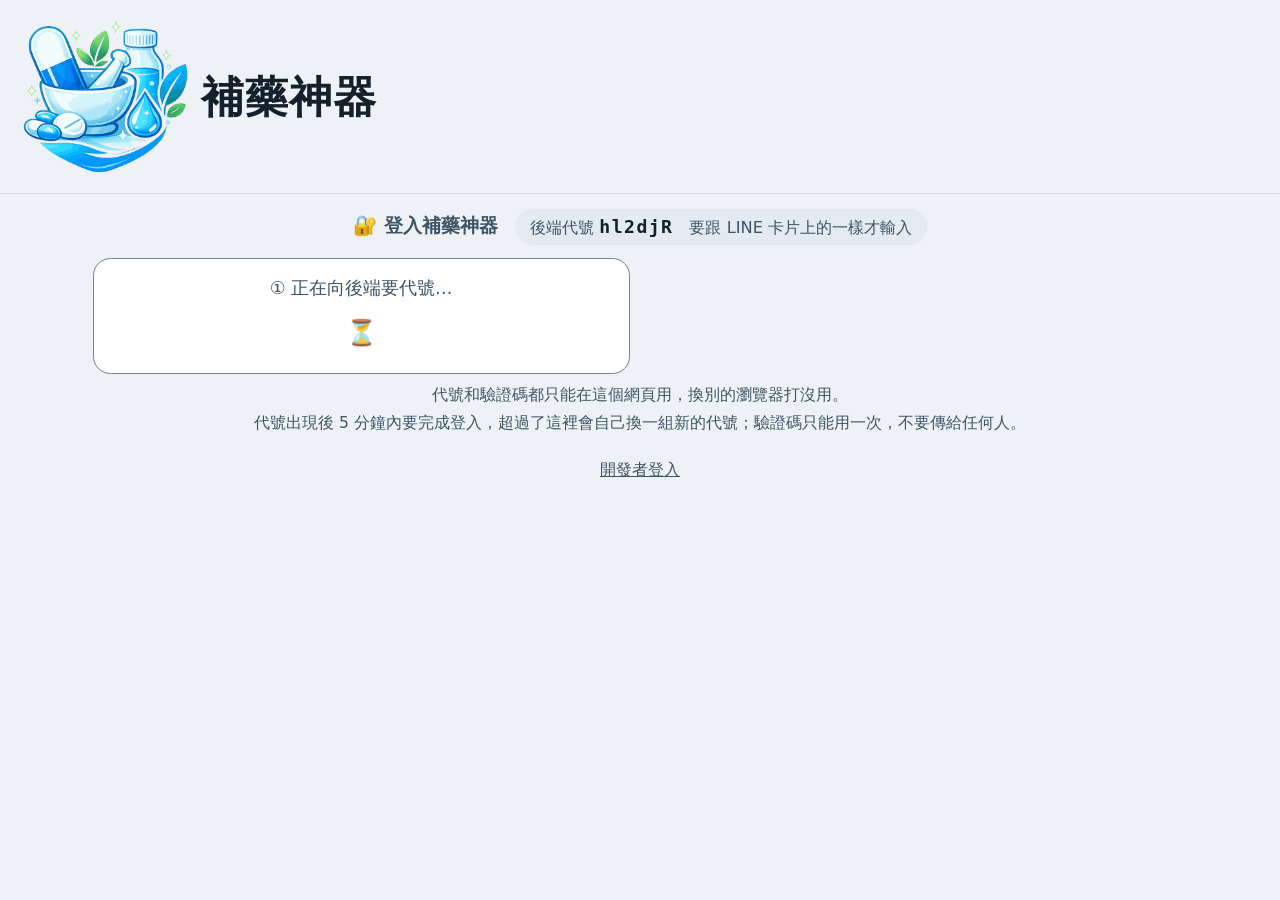
==== commit 0b92dc66: "Add files via upload" ====
--- a/index.html
+++ b/index.html
@@ -117,6 +117,15 @@
   @keyframes spin{to{transform:rotate(360deg)}}
   @media (prefers-reduced-motion:reduce){ .hint.busy::before{animation:none} }
 
+  /* v11.22.2 beta（第 8 批）：查無的時候，搜尋列下面、內容最上面多一個黃色提示框（跟藥品卡片上「停止供貨」公告那種黃框同一種：淡黃底、圓角、左邊符號、粗體字）。
+     LINE 的「查無」卡片最上面也是同一句話（01 的 NOT_FOUND_TIP）；改這句話兩邊要一起改。長相跟這頁其他黃框（.pnote）一樣：淡黃底、左邊一條粗黃線、粗體字；
+     字用 --ink（不用黃棕色的 --warn：黃棕字在淡黃底上對比只有 3.9，字太淡），深色模式用 --warn／--warn-soft／--ink，會跟著換。 */
+  .nobox{max-width:640px; margin:0 auto; padding:12px 14px 0}
+  @media (min-width:760px){ .nobox{max-width:none; padding-inline:20px} }
+  .nbx{display:flex; align-items:center; gap:10px; padding:11px 14px; border-radius:12px; background:var(--warn-soft); border-left:4px solid var(--warn); color:var(--ink); font-size:15px; line-height:1.55}
+  .nbx .ic{flex:none; font-size:20px; line-height:1}
+  .nbx b{min-width:0; font-weight:700; overflow-wrap:anywhere; text-wrap:balance}
+
   /* ── 內容 ── */
   main{max-width:640px; margin:0 auto; padding:12px 14px calc(40px + env(safe-area-inset-bottom,0px));
     display:flex; flex-direction:column; gap:14px}
@@ -132,9 +141,9 @@
     padding:10px 12px; font-size:22px; letter-spacing:.3em; text-align:center; font-variant-numeric:tabular-nums}
   .bindf button{border:0; border-radius:12px; padding:0 20px; background:var(--accent); color:var(--accent-ink); font-weight:700; font-size:16px}
   .bindf button:disabled{opacity:.6}
-  .bindm{display:block; min-height:1.7em; color:var(--danger); font-size:14px}
+  .bindm{display:block; min-height:1.7em; color:var(--danger); font-size:14px; overflow-wrap:anywhere}   /* 後端回的字很長、沒有空白（亂碼、網址）也要折行，不能把網頁撐出橫向捲軸 */
   .bindbox small{display:block; color:var(--muted); font-size:12.5px}
-  /* v11.22.2 beta：代號登入（沒有 LINE 連結的瀏覽器）：上面一行「後端代號」讓人核對是不是真的補藥神器；下面是代號區塊（.pairbx；不能叫 .pair——藥品卡片的「注意」框已經用了 .box.pair）、驗證碼輸入框（一個輸入框＋四格「系統看懂的字」＋登入鍵） */
+  /* v11.22.2 beta：代號登入（沒有 LINE 連結的瀏覽器）：上面一行「後端代號」讓人核對是不是真的補藥神器；下面是代號區塊（.pairbx；不能叫 .pair——藥品卡片的「注意」框已經用了 .box.pair）、驗證碼輸入框（一個 6 位數的輸入框＋登入鍵）、最下面小小的「開發者登入」 */
   .codebox{width:100%; max-width:460px; margin:0 auto; padding-inline:4px}   /* width:100%：不然 main（flex 直欄）會把它縮到「最寬那行字」的寬度，代號區塊在「有代號」「作廢」之間寬度會跳 */
   .codebox small{display:block; color:var(--ink2); font-size:12.5px; margin-top:6px}
   .cdhead{display:flex; flex-wrap:wrap; justify-content:center; align-items:center; gap:8px 14px}
@@ -142,35 +151,34 @@
   .cdbk{display:inline-block; margin:0; padding:3px 12px; border-radius:999px; background:var(--sunk); color:var(--ink2); font-size:13px; line-height:1.6}
   .cdbk b{display:inline; margin:0; font-size:14.5px; letter-spacing:.08em; color:var(--ink)}
   .cdbox{display:flex; flex-direction:column; gap:12px; margin:14px auto 4px; max-width:420px; text-align:center}
-  .cdin{width:100%; min-width:0; border:1.5px solid var(--edge); background:var(--surface); color:var(--ink); border-radius:12px; padding:13px 14px; font-size:19px; line-height:1.3; text-align:center}
-  .cdin::placeholder{color:var(--hintc); font-size:15px}
-  .cdslots{display:grid; grid-template-columns:repeat(4,minmax(0,1fr)); gap:8px}
-  .cds{border:1.5px dashed var(--edge); border-radius:12px; background:var(--surface); padding:8px 2px 7px; min-height:94px; display:flex; flex-direction:column; align-items:center; gap:1px; min-width:0}
-  .cdc{font-size:34px; font-weight:700; line-height:1.2; min-height:1.2em; color:var(--ink)}
-  .cdz,.cdp{font-size:12.5px; color:var(--ink2); line-height:1.4; min-height:1.4em; max-width:100%; overflow-wrap:anywhere}
-  .cds.ok{border-style:solid; border-color:var(--leaf); background:var(--leaf-soft)} .cds.ok .cdc{color:var(--leaf)}
-  .cds.amb{border-style:solid; border-color:var(--warn); background:var(--warn-soft)} .cds.amb .cdc{color:var(--warn)}
-  .cds.bad,.cds.junk{border-style:solid; border-color:var(--danger); background:var(--danger-soft)} .cds.bad .cdc,.cds.junk .cdc{color:var(--danger)}
-  .cds.pend .cdc{color:var(--muted)}
+  .cdin{width:100%; min-width:0; border:1.5px solid var(--edge); background:var(--surface); color:var(--ink); border-radius:12px; padding:12px 14px; font-size:28px; font-weight:700; line-height:1.3; text-align:center; letter-spacing:.32em; text-indent:.32em;
+    font-family:"IBM Plex Mono",ui-monospace,SFMono-Regular,Menlo,monospace; font-variant-numeric:tabular-nums}   /* 6 位數字：等寬、字距拉開、置中（text-indent 抵掉最後一個字後面多出來的字距） */
+  .cdin::placeholder{color:var(--hintc); font-size:16px; font-weight:400; letter-spacing:0; text-indent:0; font-family:inherit}
   .cdh{min-height:1.7em; font-size:13.5px; color:var(--ink2); line-height:1.6}
   .cdgo{border:0; border-radius:12px; padding:13px; min-height:max(48px, calc(48px / var(--z,1))); background:var(--accent); color:var(--accent-ink); font-size:17px; font-weight:700}
   .bindm.wait{color:var(--ink2)}   /* 「確認中…」不是錯誤，不用紅字 */
   .retry{margin-top:10px; min-height:max(44px, calc(44px / var(--z,1))); border:1.5px solid var(--edge); background:var(--sunk); color:var(--accent); border-radius:10px; padding:10px 18px; font-size:15px; font-weight:700}
   .cdgo:disabled{opacity:.6; cursor:default}
-  /* v11.22.2 beta：代號登入 ① 代號（6 位數大字、倒數、重新取得）→ ② 到 LINE 換驗證碼，打在下面的輸入框。
-     .pairbx 裡的 <b> 要蓋掉 .empty b（那個是 block、15.5px）；沒有代號的狀態（過期、作廢、沒拿到）用 .pcode.gone 當標題＋ .pbtn 重新取得 */
+  /* v11.22.2 beta：代號登入 ① 代號（大字、複製、倒數、重新取得）→ ② 到 LINE 換驗證碼，打在下面的輸入框。
+     .pairbx 裡的 <b> 要蓋掉 .empty b（那個是 block、15.5px）；沒有代號的狀態（過期、作廢、沒拿到）用 .pcode.gone 當標題＋ .pbtn 重新取得。
+     藥師的代號是 9 個英數字（.pcode），開發者的是 6 個數字（.pcode.num，字更大）；手機最窄 320 也放得下（字寬跟著螢幕寬度縮，最大 40px） */
   .pairbx{margin:14px auto 0; max-width:420px; padding:12px; border:1.5px solid var(--edge); border-radius:14px; background:var(--surface); text-align:center}
   .pst{font-size:14px; color:var(--ink2); line-height:1.6; overflow-wrap:anywhere; text-wrap:balance}   /* 兩行的時候平均分，不要最後一行只剩一兩個字 */
   .pst b,.pst2 b,.pmeta b{display:inline; margin:0; font-size:inherit; color:var(--ink)}
   .pmeta b.low{color:var(--danger)}   /* 倒數剩 20 秒以內 */
+  .prole{display:inline-block; margin:0 0 6px; padding:2px 12px; border-radius:999px; background:var(--accent-soft); color:var(--ink); font-size:13px; font-weight:700}   /* 開發者登入的小標籤（字用 --ink：淺色的 --accent 壓在淡藍底上對比只有 4.2，不到 4.5） */
   .pnote{margin:0 0 10px; padding:8px 12px; border-radius:10px; background:var(--warn-soft); border-left:4px solid var(--warn); color:var(--ink); font-size:13.5px; line-height:1.6; font-weight:700; text-align:left; overflow-wrap:anywhere}   /* 自動換新代號之後的說明（字用 --ink：--warn 在淺色底上對比不到 4.5） */
-  .pcode{font-size:40px; font-weight:800; letter-spacing:.16em; margin:6px 0 4px; color:var(--ink); line-height:1.25; font-family:"IBM Plex Mono",ui-monospace,SFMono-Regular,Menlo,monospace; font-variant-numeric:tabular-nums; -webkit-user-select:all; user-select:all}
+  .pcode{font-size:min(40px, 9.6vw); font-weight:800; letter-spacing:.1em; margin:6px 0 4px; color:var(--ink); line-height:1.25; font-family:"IBM Plex Mono",ui-monospace,SFMono-Regular,Menlo,monospace; font-variant-numeric:tabular-nums; -webkit-user-select:all; user-select:all; overflow-wrap:anywhere}
+  .pcode.num{font-size:min(44px, 11.5vw); letter-spacing:.18em}
   .pcode.gone{font-size:20px; letter-spacing:0; color:var(--ink2); font-family:inherit; margin:12px 0 8px; -webkit-user-select:auto; user-select:auto}
+  .pcopy{display:block; margin:2px auto 6px; min-height:max(44px, calc(44px / var(--z,1))); border:1.5px solid var(--accent); background:var(--surface); color:var(--accent); border-radius:10px; padding:6px 18px; font-size:14px; font-weight:700}
   .pmeta{font-size:12.5px; color:var(--ink2); line-height:1.8}
   .plink{border:0; background:transparent; color:var(--accent); font-size:13.5px; font-weight:700; text-decoration:underline; padding:8px 14px; min-height:max(44px, calc(44px / var(--z,1)))}
   .pbtn{margin-top:6px; min-height:max(44px, calc(44px / var(--z,1))); border:1.5px solid var(--accent); background:var(--surface); color:var(--accent); border-radius:10px; padding:8px 18px; font-size:15px; font-weight:700}
   .pbtn:disabled,.plink:disabled{opacity:.6; cursor:default}
   .pst2{margin:16px auto 0; font-size:14px; color:var(--ink2); line-height:1.6}
+  .cdrole{text-align:center; margin-top:4px}   /* 最下面小小的「開發者登入」／「← 回藥師登入」 */
+  .cdrole .plink{color:var(--ink2); font-size:13px; font-weight:500}
   /* 電腦（760 以上，整頁有放大 --z）：① 代號在左、② 驗證碼輸入在右，並排——筆電（1366×768 瀏覽器內約 650 高）第一屏就看得到輸入格和登入鍵。
      兩欄的寬度是固定的（各 430）：右邊還沒有輸入框（拿代號中、沒拿到、過期；#cdwrap 是 hidden＝不占位置）的時候，右欄空著，左邊的代號框不會在拿到代號的那一刻往左跳。手機維持上下排 */
   @media (min-width:760px){
@@ -493,6 +501,8 @@
   <div class="hint" id="hint"></div>
 </div></header>
 
+<div class="nobox" id="nobox" hidden><div class="nbx"><span class="ic" aria-hidden="true">📋</span><b>如果查詢不到，請翻閱『藥品位置查詢表』。</b></div></div>
+
 <main id="out"></main>
 
 <div class="lb" id="lb" hidden><img id="lbimg" alt=""><button id="lbx" aria-label="關閉">✕</button></div>
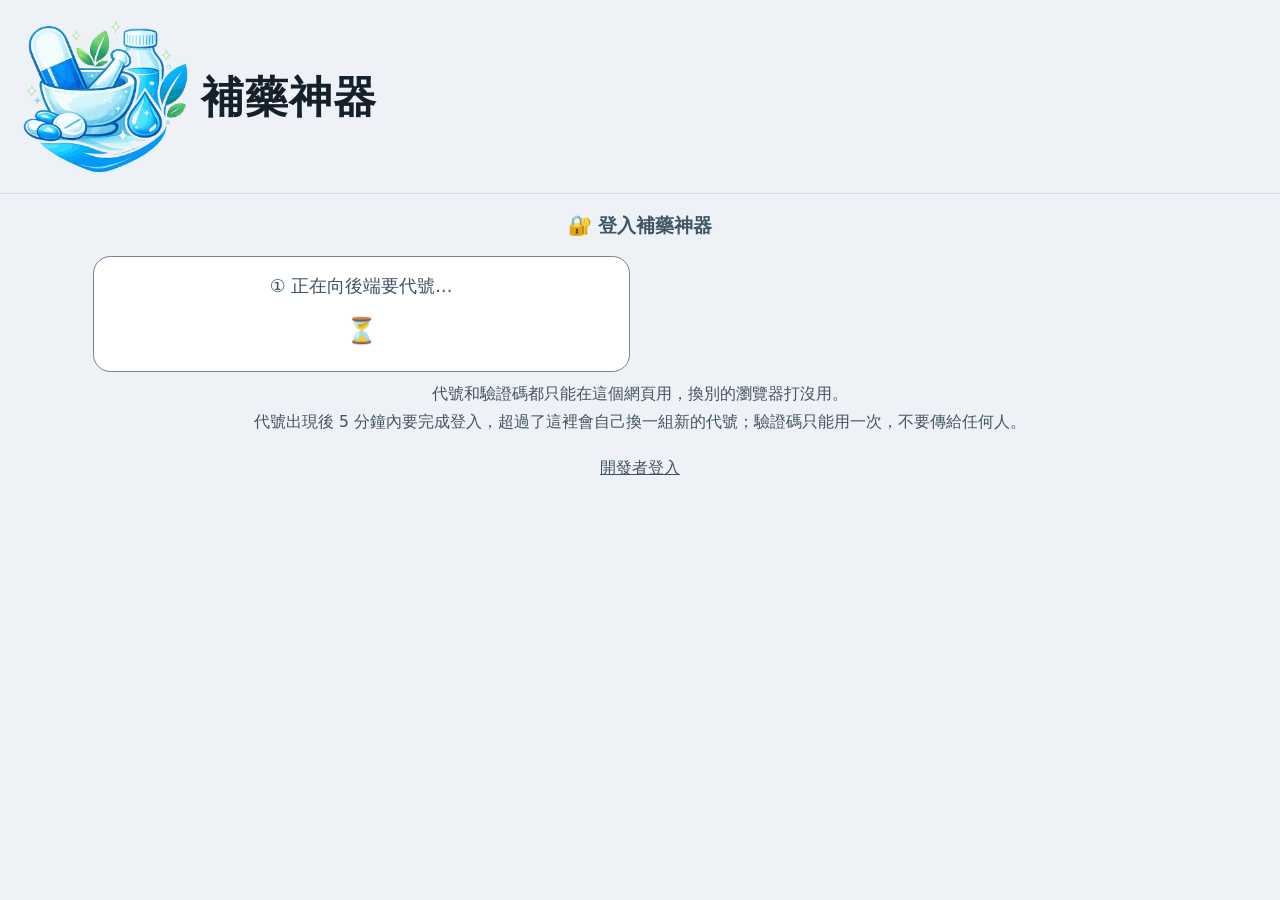
==== commit 54cac79e: "Add files via upload" ====
--- a/index.html
+++ b/index.html
@@ -5,7 +5,7 @@
 <meta http-equiv="Content-Security-Policy" content="default-src 'none'; script-src 'self'; style-src 'self' 'unsafe-inline'; img-src 'self' data: blob: https:; connect-src https://script.google.com https://script.googleusercontent.com; media-src 'self' blob: data:; manifest-src 'self'; base-uri 'none'; form-action 'none'; object-src 'none'; frame-src 'none'; worker-src 'none'">
 <meta name="referrer" content="no-referrer">
 <meta name="viewport" content="width=device-width, initial-scale=1, viewport-fit=cover">
-<meta name="buyao-v" content="v11.22.2 beta">
+<meta name="buyao-v" content="v6">
 <title>補藥神器</title>
 <link rel="icon" href="icon.png">
 <link rel="apple-touch-icon" href="icon.png">
@@ -143,13 +143,11 @@
   .bindf button:disabled{opacity:.6}
   .bindm{display:block; min-height:1.7em; color:var(--danger); font-size:14px; overflow-wrap:anywhere}   /* 後端回的字很長、沒有空白（亂碼、網址）也要折行，不能把網頁撐出橫向捲軸 */
   .bindbox small{display:block; color:var(--muted); font-size:12.5px}
-  /* v11.22.2 beta：代號登入（沒有 LINE 連結的瀏覽器）：上面一行「後端代號」讓人核對是不是真的補藥神器；下面是代號區塊（.pairbx；不能叫 .pair——藥品卡片的「注意」框已經用了 .box.pair）、驗證碼輸入框（一個 6 位數的輸入框＋登入鍵）、最下面小小的「開發者登入」 */
+  /* v11.22.2 beta：代號登入（沒有 LINE 連結的瀏覽器）：上面一行標題；下面是代號區塊（.pairbx；不能叫 .pair——藥品卡片的「注意」框已經用了 .box.pair）、驗證碼輸入框（一個 6 位數的輸入框＋登入鍵）、最下面小小的「開發者登入」 */
   .codebox{width:100%; max-width:460px; margin:0 auto; padding-inline:4px}   /* width:100%：不然 main（flex 直欄）會把它縮到「最寬那行字」的寬度，代號區塊在「有代號」「作廢」之間寬度會跳 */
   .codebox small{display:block; color:var(--ink2); font-size:12.5px; margin-top:6px}
   .cdhead{display:flex; flex-wrap:wrap; justify-content:center; align-items:center; gap:8px 14px}
-  .cdhead > b{margin:0}   /* .empty b 的 margin-bottom 不要：標題和「後端代號」同一列，放不下才換行 */
-  .cdbk{display:inline-block; margin:0; padding:3px 12px; border-radius:999px; background:var(--sunk); color:var(--ink2); font-size:13px; line-height:1.6}
-  .cdbk b{display:inline; margin:0; font-size:14.5px; letter-spacing:.08em; color:var(--ink)}
+  .cdhead > b{margin:0}   /* .empty b 的 margin-bottom 不要：標題下面的間距由下面的 .cdgrid 自己留 */
   .cdbox{display:flex; flex-direction:column; gap:12px; margin:14px auto 4px; max-width:420px; text-align:center}
   .cdin{width:100%; min-width:0; border:1.5px solid var(--edge); background:var(--surface); color:var(--ink); border-radius:12px; padding:12px 14px; font-size:28px; font-weight:700; line-height:1.3; text-align:center; letter-spacing:.32em; text-indent:.32em;
     font-family:"IBM Plex Mono",ui-monospace,SFMono-Regular,Menlo,monospace; font-variant-numeric:tabular-nums}   /* 6 位數字：等寬、字距拉開、置中（text-indent 抵掉最後一個字後面多出來的字距） */
@@ -486,7 +484,7 @@
     text-align:center; padding:6px 12px calc(6px + env(safe-area-inset-bottom,0px)); border-top:1px solid var(--line)}
 </style>
 <script src="cfg.js" defer></script>
-<script src="app.js?v=v11.22.2%20beta" defer></script>
+<script src="app.js?v=v6" defer></script>
 </head>
 <body>
 <header class="top"><div class="topin">
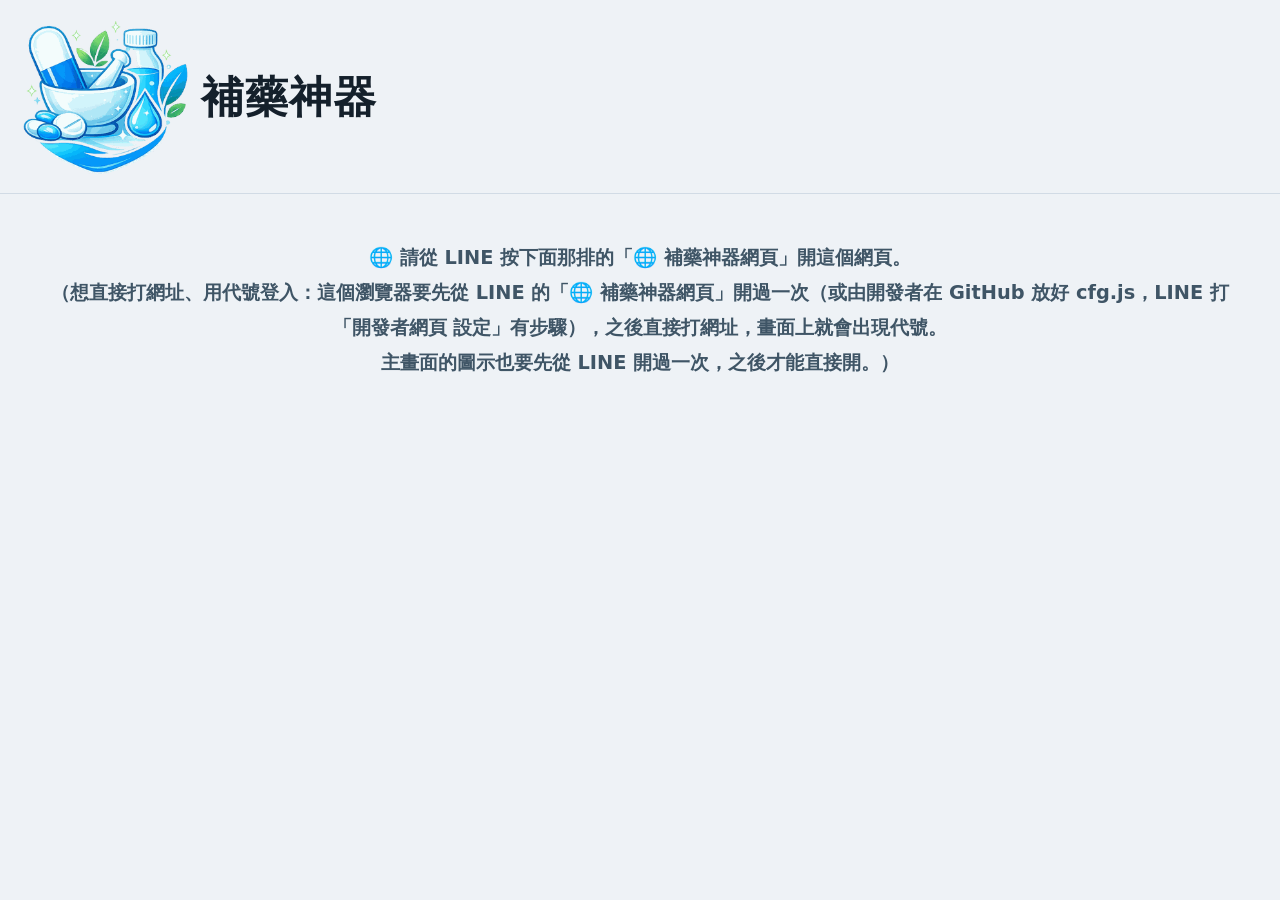
==== commit bf7948bd: "Add files via upload" ====
--- a/index.html
+++ b/index.html
@@ -24,9 +24,7 @@
     --warn:#B26A00; --warn-soft:#FFF4DE;
     --danger:#B0392B; --danger-soft:#FDE9E6;
     --pin:#E8514B;
-    /* v11.22.2 beta 審查後：輸入框／格子的邊框要看得出來（對比 3 以上）、小字和提示字要夠深（對比 4.5 以上） */
     --edge:#708392; --hintc:#566B7B;
-    /* v11.22.2 beta（第 4 批）藥品卡片的新顏色：照 LINE 卡片的色碼（淺色的灰字比 LINE 原色稍微加深，字才看得清楚）；深色模式是另外配的 */
     --c2-ink:#3C4043; --c2-mute:#757575; --c2-lab:#707070; --c2-val:#5F5F5F;
     --c2-feat:#E8F3FA; --c2-feat-ink:#0B5F8A; --c2-pair:#FFE9E9; --c2-pair-ink:#C62828;
     --c2-loc:#FFF0F0; --c2-loc-ink:#CF4540; --c2-pnl:#F7F7F7; --c2-note:#FFF6E0; --c2-note-ink:#9E5D00;
@@ -63,8 +61,6 @@
   *{box-sizing:border-box; -webkit-tap-highlight-color:transparent}
   [hidden]{display:none!important}
   html,body{height:100%}
-  /* v11.22.2（電腦版版面）：電腦（760 以上）整頁跟著視窗縮放（app.js 的 fitZoom 算出 --z：1280 寬＝150%，再寬也是 150%，
-     760～1280 之間照比例縮）；手機不縮。字、標誌、按鍵、照片、卡片全部一起變，不用一個一個改 */
   body{margin:0; zoom:var(--z,1); background:var(--ground); color:var(--ink);
     font-family:-apple-system,"PingFang TC","Noto Sans TC","Microsoft JhengHei",system-ui,sans-serif;
     font-size:15.5px; line-height:1.6; padding-inline:0}
@@ -73,11 +69,8 @@
   button:focus-visible,input:focus-visible{outline:2.5px solid var(--accent); outline-offset:2px}
   .mono{font-family:"IBM Plex Mono",ui-monospace,SFMono-Regular,Menlo,monospace; font-variant-numeric:tabular-nums}
 
-  /* ── 上方固定：標題＋搜尋 ── */
   .top{position:sticky; top:env(safe-area-inset-top,0px); z-index:5; background:var(--ground);
     padding:8px 14px 10px; border-bottom:1px solid var(--line)}
-  /* v11.22.2：標誌放大（手機 48、電腦 56）、「開發者版」標籤放在字的下面、右邊一顆「📲 加到主畫面」；
-     電腦（760 以上）像 YouTube／Facebook：標誌在最左上角，搜尋框緊接在旁邊、同一排 */
   .topin{max-width:640px; margin:0 auto; display:grid; grid-template-columns:minmax(0,1fr) auto; column-gap:10px; align-items:center}
   .hb{grid-column:1; grid-row:1; display:flex; align-items:center; gap:11px; border:0; background:transparent; color:var(--ink); padding:0 0 8px; margin:0; text-align:left; min-width:0}
   .hb img{width:66px; height:66px; flex:0 0 66px}
@@ -93,9 +86,6 @@
     border-radius:12px; font-size:19px; line-height:1; padding:0}
   .search button.on{background:var(--danger-soft); border-color:var(--danger); color:var(--danger)}
   .hint{grid-column:1 / -1; grid-row:3; font-size:12.5px; color:var(--muted); padding:7px 2px 0; min-height:26px; line-height:1.5}
-  /* v11.22.2（電腦版版面，第四輪）：你在設計頁定的數字（100% 時的大小；整頁再 ×1.25）：標誌 132、字 34、距離 22、
-     搜尋框不設最寬（一直拉到「加到桌面」旁邊）、高度 14、字 17.5、🎤📷 58、加到桌面字 11、提示字 15、上下留白 12。
-     搜尋框對齊標誌／「補藥神器」的正中間：三列＝上空／搜尋框／提示字，上下兩列平分（1fr），提示字塞在搜尋框正下方、標誌的高度裡 */
   @media (min-width:760px){
     .top{padding:12px 18px 10px}
     .topin{max-width:none; grid-template-columns:max-content minmax(0,1fr) max-content; grid-template-rows:1fr auto 1fr; column-gap:22px}
@@ -111,61 +101,50 @@
   }
   .hint span{display:inline-block; white-space:nowrap; margin-right:9px}
   .hint.bad{color:var(--danger)}
-  .hint.rec{color:var(--danger); font-weight:700}   /* v11.22.2：錄音中「講完點畫面任何地方就送出」那一行 */
+  .hint.rec{color:var(--danger); font-weight:700}
   .hint.busy::before{content:""; display:inline-block; width:10px; height:10px; border:2px solid var(--accent);
     border-right-color:transparent; border-radius:50%; margin-right:7px; vertical-align:-1px; animation:spin .8s linear infinite}
   @keyframes spin{to{transform:rotate(360deg)}}
   @media (prefers-reduced-motion:reduce){ .hint.busy::before{animation:none} }
 
-  /* v11.22.2 beta（第 8 批）：查無的時候，搜尋列下面、內容最上面多一個黃色提示框（跟藥品卡片上「停止供貨」公告那種黃框同一種：淡黃底、圓角、左邊符號、粗體字）。
-     LINE 的「查無」卡片最上面也是同一句話（01 的 NOT_FOUND_TIP）；改這句話兩邊要一起改。長相跟這頁其他黃框（.pnote）一樣：淡黃底、左邊一條粗黃線、粗體字；
-     字用 --ink（不用黃棕色的 --warn：黃棕字在淡黃底上對比只有 3.9，字太淡），深色模式用 --warn／--warn-soft／--ink，會跟著換。 */
   .nobox{max-width:640px; margin:0 auto; padding:12px 14px 0}
   @media (min-width:760px){ .nobox{max-width:none; padding-inline:20px} }
   .nbx{display:flex; align-items:center; gap:10px; padding:11px 14px; border-radius:12px; background:var(--warn-soft); border-left:4px solid var(--warn); color:var(--ink); font-size:15px; line-height:1.55}
   .nbx .ic{flex:none; font-size:20px; line-height:1}
   .nbx b{min-width:0; font-weight:700; overflow-wrap:anywhere; text-wrap:balance}
 
-  /* ── 內容 ── */
   main{max-width:640px; margin:0 auto; padding:12px 14px calc(40px + env(safe-area-inset-bottom,0px));
     display:flex; flex-direction:column; gap:14px}
-  /* v11.22.2（電腦版版面，第四輪）：內容不設最寬、撐滿視窗（左右留白 20、區塊距離 64）；視窗 1020 以上首頁兩欄（公告左、所有藥品右；
-     查詢結果、卡片還是一欄——首頁才有 #nlist） */
   @media (min-width:760px){ main{max-width:none; padding-inline:20px; gap:64px} }
   @media (min-width:1020px){ main:has(#nlist){display:grid; grid-template-columns:1fr 1fr; align-items:start} }
   .empty{color:var(--muted); font-size:14px; text-align:center; padding:26px 10px 20px; line-height:1.8}
   .empty b{color:var(--ink2); display:block; font-size:15.5px; margin-bottom:4px}
-  /* v11.20.1：開發者綁定碼 */
   .bindf{display:flex; gap:8px; justify-content:center; margin:16px 0 8px}
   .bindf input{width:9.5em; min-width:0; border:1.5px solid var(--line); background:var(--surface); color:var(--ink); border-radius:12px;
     padding:10px 12px; font-size:22px; letter-spacing:.3em; text-align:center; font-variant-numeric:tabular-nums}
   .bindf button{border:0; border-radius:12px; padding:0 20px; background:var(--accent); color:var(--accent-ink); font-weight:700; font-size:16px}
   .bindf button:disabled{opacity:.6}
-  .bindm{display:block; min-height:1.7em; color:var(--danger); font-size:14px; overflow-wrap:anywhere}   /* 後端回的字很長、沒有空白（亂碼、網址）也要折行，不能把網頁撐出橫向捲軸 */
+  .bindm{display:block; min-height:1.7em; color:var(--danger); font-size:14px; overflow-wrap:anywhere}
   .bindbox small{display:block; color:var(--muted); font-size:12.5px}
-  /* v11.22.2 beta：代號登入（沒有 LINE 連結的瀏覽器）：上面一行標題；下面是代號區塊（.pairbx；不能叫 .pair——藥品卡片的「注意」框已經用了 .box.pair）、驗證碼輸入框（一個 6 位數的輸入框＋登入鍵）、最下面小小的「開發者登入」 */
-  .codebox{width:100%; max-width:460px; margin:0 auto; padding-inline:4px}   /* width:100%：不然 main（flex 直欄）會把它縮到「最寬那行字」的寬度，代號區塊在「有代號」「作廢」之間寬度會跳 */
+  .codebox{width:100%; max-width:460px; margin:0 auto; padding-inline:4px}
   .codebox small{display:block; color:var(--ink2); font-size:12.5px; margin-top:6px}
   .cdhead{display:flex; flex-wrap:wrap; justify-content:center; align-items:center; gap:8px 14px}
-  .cdhead > b{margin:0}   /* .empty b 的 margin-bottom 不要：標題下面的間距由下面的 .cdgrid 自己留 */
+  .cdhead > b{margin:0}
   .cdbox{display:flex; flex-direction:column; gap:12px; margin:14px auto 4px; max-width:420px; text-align:center}
   .cdin{width:100%; min-width:0; border:1.5px solid var(--edge); background:var(--surface); color:var(--ink); border-radius:12px; padding:12px 14px; font-size:28px; font-weight:700; line-height:1.3; text-align:center; letter-spacing:.32em; text-indent:.32em;
-    font-family:"IBM Plex Mono",ui-monospace,SFMono-Regular,Menlo,monospace; font-variant-numeric:tabular-nums}   /* 6 位數字：等寬、字距拉開、置中（text-indent 抵掉最後一個字後面多出來的字距） */
+    font-family:"IBM Plex Mono",ui-monospace,SFMono-Regular,Menlo,monospace; font-variant-numeric:tabular-nums}
   .cdin::placeholder{color:var(--hintc); font-size:16px; font-weight:400; letter-spacing:0; text-indent:0; font-family:inherit}
   .cdh{min-height:1.7em; font-size:13.5px; color:var(--ink2); line-height:1.6}
   .cdgo{border:0; border-radius:12px; padding:13px; min-height:max(48px, calc(48px / var(--z,1))); background:var(--accent); color:var(--accent-ink); font-size:17px; font-weight:700}
-  .bindm.wait{color:var(--ink2)}   /* 「確認中…」不是錯誤，不用紅字 */
+  .bindm.wait{color:var(--ink2)}
   .retry{margin-top:10px; min-height:max(44px, calc(44px / var(--z,1))); border:1.5px solid var(--edge); background:var(--sunk); color:var(--accent); border-radius:10px; padding:10px 18px; font-size:15px; font-weight:700}
   .cdgo:disabled{opacity:.6; cursor:default}
-  /* v11.22.2 beta：代號登入 ① 代號（大字、複製、倒數、重新取得）→ ② 到 LINE 換驗證碼，打在下面的輸入框。
-     .pairbx 裡的 <b> 要蓋掉 .empty b（那個是 block、15.5px）；沒有代號的狀態（過期、作廢、沒拿到）用 .pcode.gone 當標題＋ .pbtn 重新取得。
-     藥師的代號是 9 個英數字（.pcode），開發者的是 6 個數字（.pcode.num，字更大）；手機最窄 320 也放得下（字寬跟著螢幕寬度縮，最大 40px） */
   .pairbx{margin:14px auto 0; max-width:420px; padding:12px; border:1.5px solid var(--edge); border-radius:14px; background:var(--surface); text-align:center}
-  .pst{font-size:14px; color:var(--ink2); line-height:1.6; overflow-wrap:anywhere; text-wrap:balance}   /* 兩行的時候平均分，不要最後一行只剩一兩個字 */
+  .pst{font-size:14px; color:var(--ink2); line-height:1.6; overflow-wrap:anywhere; text-wrap:balance}
   .pst b,.pst2 b,.pmeta b{display:inline; margin:0; font-size:inherit; color:var(--ink)}
-  .pmeta b.low{color:var(--danger)}   /* 倒數剩 20 秒以內 */
-  .prole{display:inline-block; margin:0 0 6px; padding:2px 12px; border-radius:999px; background:var(--accent-soft); color:var(--ink); font-size:13px; font-weight:700}   /* 開發者登入的小標籤（字用 --ink：淺色的 --accent 壓在淡藍底上對比只有 4.2，不到 4.5） */
-  .pnote{margin:0 0 10px; padding:8px 12px; border-radius:10px; background:var(--warn-soft); border-left:4px solid var(--warn); color:var(--ink); font-size:13.5px; line-height:1.6; font-weight:700; text-align:left; overflow-wrap:anywhere}   /* 自動換新代號之後的說明（字用 --ink：--warn 在淺色底上對比不到 4.5） */
+  .pmeta b.low{color:var(--danger)}
+  .prole{display:inline-block; margin:0 0 6px; padding:2px 12px; border-radius:999px; background:var(--accent-soft); color:var(--ink); font-size:13px; font-weight:700}
+  .pnote{margin:0 0 10px; padding:8px 12px; border-radius:10px; background:var(--warn-soft); border-left:4px solid var(--warn); color:var(--ink); font-size:13.5px; line-height:1.6; font-weight:700; text-align:left; overflow-wrap:anywhere}
   .pcode{font-size:min(40px, 9.6vw); font-weight:800; letter-spacing:.1em; margin:6px 0 4px; color:var(--ink); line-height:1.25; font-family:"IBM Plex Mono",ui-monospace,SFMono-Regular,Menlo,monospace; font-variant-numeric:tabular-nums; -webkit-user-select:all; user-select:all; overflow-wrap:anywhere}
   .pcode.num{font-size:min(44px, 11.5vw); letter-spacing:.18em}
   .pcode.gone{font-size:20px; letter-spacing:0; color:var(--ink2); font-family:inherit; margin:12px 0 8px; -webkit-user-select:auto; user-select:auto}
@@ -175,10 +154,8 @@
   .pbtn{margin-top:6px; min-height:max(44px, calc(44px / var(--z,1))); border:1.5px solid var(--accent); background:var(--surface); color:var(--accent); border-radius:10px; padding:8px 18px; font-size:15px; font-weight:700}
   .pbtn:disabled,.plink:disabled{opacity:.6; cursor:default}
   .pst2{margin:16px auto 0; font-size:14px; color:var(--ink2); line-height:1.6}
-  .cdrole{text-align:center; margin-top:4px}   /* 最下面小小的「開發者登入」／「← 回藥師登入」 */
+  .cdrole{text-align:center; margin-top:4px}
   .cdrole .plink{color:var(--ink2); font-size:13px; font-weight:500}
-  /* 電腦（760 以上，整頁有放大 --z）：① 代號在左、② 驗證碼輸入在右，並排——筆電（1366×768 瀏覽器內約 650 高）第一屏就看得到輸入格和登入鍵。
-     兩欄的寬度是固定的（各 430）：右邊還沒有輸入框（拿代號中、沒拿到、過期；#cdwrap 是 hidden＝不占位置）的時候，右欄空著，左邊的代號框不會在拿到代號的那一刻往左跳。手機維持上下排 */
   @media (min-width:760px){
     .codebox{max-width:900px; padding-top:0}
     .cdgrid{display:grid; grid-template-columns:repeat(2,minmax(0,430px)); gap:16px; justify-content:center; align-items:start; margin-top:10px}
@@ -187,16 +164,14 @@
     .cdgrid .pst2{margin:0 auto}
     .cdgrid .cdbox{margin:8px auto 0; gap:8px}
   }
-  /* v11.22.2 beta：首頁最下面的小字「登出這台」 */
   .lo{grid-column:1 / -1; text-align:center; padding:6px 0 2px; font-size:12.5px; color:var(--ink2)}
   .lo button{border:0; background:transparent; color:var(--ink2); font-size:13.5px; text-decoration:underline; padding:10px 18px; min-height:max(44px, calc(44px / var(--z,1)))}
 
-  /* 首頁區塊 */
   .sec{display:flex; flex-direction:column; gap:8px}
   .sh{display:flex; align-items:baseline; justify-content:space-between; gap:10px; padding:0 3px}
   .sh b{font-size:18px; color:var(--ink2)}
   .sh span{font-size:12.5px; color:var(--muted)}
-  @media (min-width:760px){ .sh b{font-size:19.5px} .sh span{font-size:14px} }   /* v11.22.2 beta（清單改版）：標題 23.5→19.5、個數 20.5→14 */
+  @media (min-width:760px){ .sh b{font-size:19.5px} .sh span{font-size:14px} }
   .tabs{display:flex; gap:4px; background:var(--sunk); padding:4px; border-radius:12px}
   .tabs button{flex:1; border:0; background:transparent; color:var(--muted); border-radius:9px; padding:5px 8px;
     font-size:13.5px; font-weight:700; display:flex; align-items:center; justify-content:center; gap:7px}
@@ -209,7 +184,6 @@
   .sortrow button[aria-pressed="true"]{color:var(--accent); font-weight:700; background:var(--accent-soft)}
   @media (min-width:760px){ .sortrow,.sortrow button{font-size:13px} }
 
-  /* 清單 */
   .list{background:var(--surface); border:1px solid var(--line); border-radius:14px; overflow:hidden; box-shadow:var(--shadow)}
   .list .h{padding:10px 15px; font-size:12.5px; color:var(--muted); background:var(--sunk); border-bottom:1px solid var(--line)}
   .list .g{padding:6px 15px; font-size:12px; font-weight:700; color:var(--warn); background:var(--warn-soft); border-bottom:1px solid var(--line)}
@@ -232,10 +206,7 @@
   .tabs.wrap button{flex:1 1 30%; min-width:30%; padding:7px 6px; font-size:13px; gap:5px; white-space:nowrap}
   .tabs.wrap button[aria-selected="true"]{color:var(--warn)}
   @media (min-width:760px){ .tabs.wrap button{font-size:14px; padding:6px 6px} .tabs.wrap button small{font-size:13px} }
-  #ntabs:empty{display:none}   /* v11.22.2 beta：等後台時的「載入中…」骨架，公告分類列還是空的 → 先不要露出一條灰底空條 */
-  /* 每一列＝LINE 公告卡的排法：照片｜藥名／中文／（公告補充）／劑型＋CODE｜位置
-     v11.22.2 beta（清單改版）：照片放大成 4:3（手機 104×78、電腦 100% 時 148×111，整個包裝看得到），字縮小約 10%，藥名太長最多兩行；
-     標誌、搜尋列、整頁縮放、藥品卡片不動 */
+  #ntabs:empty{display:none}
   .row{display:grid; grid-template-columns:auto 1fr auto; gap:10px; align-items:center; padding:8px 12px 8px 8px;
     border-bottom:1px solid var(--line); background:transparent; border-left:0; border-right:0; border-top:0;
     width:100%; text-align:left; color:var(--ink)}
@@ -253,8 +224,7 @@
   .row .n .k img{width:16px; height:16px; object-fit:contain}
   .row .n .k .c{font-size:12.5px; font-weight:600; color:var(--muted); margin-left:6px}
   .row .l{font-size:16px; font-weight:700; color:var(--pin); white-space:nowrap}
-  @media (max-width:340px){ .row{gap:8px; padding:8px 10px 8px 6px} .row .ph{width:84px; height:63px; flex-basis:84px} }   /* 很窄的手機（320 寬）：照片小一點，不然位置、CODE 那一列擠在一起 */
-  /* v11.22.2 beta（清單改版，電腦版）：清單每一列（100% 時）：照片 148×111、藥名 15.5、中文 13.5、位置 18、上下 6、左 10、右 16（v11.22.2 是照片 94 方塊、藥名 18、中文 15.5、位置 20.5） */
+  @media (max-width:340px){ .row{gap:8px; padding:8px 10px 8px 6px} .row .ph{width:84px; height:63px; flex-basis:84px} }
   @media (min-width:760px){
     .row{gap:14px; padding:6px 16px 6px 10px}
     .row .ph{width:148px; height:111px; flex-basis:148px}
@@ -262,7 +232,6 @@
     .row .l{font-size:18px}
   }
 
-  /* 藥品卡片 */
   .card{background:var(--surface); border:1px solid var(--line); border-radius:16px; padding:18px 18px 16px;
     box-shadow:var(--shadow); display:flex; flex-direction:column; gap:12px}
   .card .head{display:flex; flex-wrap:wrap; gap:10px 12px; align-items:flex-start}
@@ -282,7 +251,6 @@
   .card .icon{width:88px; height:88px; border-radius:18px; background:var(--sunk);
     display:flex; align-items:center; justify-content:center; text-decoration:none}
   .card .icon img{width:80px; height:80px}
-  /* 手機：字縮小、圖縮小，位置（在最後）才進得了第一個畫面 */
   @media (max-width:480px){
     .card{padding:14px 14px 12px; gap:10px}
     .card .code{font-size:26px}
@@ -297,26 +265,19 @@
     .kv .v{font-size:14px}
     .photo{max-width:100%; aspect-ratio:16/9}
   }
-  /*DEV*/
-  /* 開發者版：字的下面多一個「開發者版」標籤（標誌在左邊跨兩列） */
   .hb.dev{display:grid; grid-template-columns:auto auto; grid-template-rows:auto auto; column-gap:11px; row-gap:2px; justify-content:start; align-items:center}
   .hb.dev img{grid-column:1; grid-row:1 / span 2}
   .hb.dev b{grid-column:2; grid-row:1; align-self:end}
   .devtag{grid-column:2; grid-row:2; justify-self:start; align-self:start; font-size:11.5px; font-weight:700; color:var(--accent); background:var(--accent-soft); border-radius:6px; padding:2px 8px; line-height:1.45; margin:0}
-  /*/DEV*/
-  /*DEV*/
   .actions button.edit{background:var(--leaf-soft); border-color:var(--leaf-soft); color:var(--leaf)}
-  /*/DEV*/
   .box{border-radius:10px; padding:10px 13px; display:flex; flex-direction:column; gap:2px; line-height:1.5}
   .box .k{font-size:12px; font-weight:700}
-  .box .v{font-size:15px; font-weight:700; overflow-wrap:anywhere; white-space:pre-line}   /* 換行照顯示（跳行） */
+  .box .v{font-size:15px; font-weight:700; overflow-wrap:anywhere; white-space:pre-line}
   .box.notice{background:var(--warn-soft); flex-direction:row; flex-wrap:wrap; align-items:baseline; column-gap:7px; row-gap:0}
   .box.notice .k,.box.notice .v{color:var(--warn)}
   .box.notice .k{flex:0 0 auto; font-size:15px}
   .box.notice .v{flex:1 1 0; min-width:0}
   .box.notice .nrow{flex:0 0 100%}
-  /* 公告框裡的公告照片、各區位置表格（v11.17.0） */
-  /* 公告照片跟藥品照片同一個尺寸（v11.17.2）：表格在左、照片在右 */
   .nrow{display:flex; gap:12px; align-items:flex-start; margin-top:6px}
   .nrow .zones{flex:1; margin-top:0}
   .nrow .sp{flex:1}
@@ -334,29 +295,15 @@
   @media (max-width:420px){ .grid2{grid-template-columns:1fr} .photo{max-width:100%; justify-self:stretch; aspect-ratio:16/10} }
   .photo{width:100%; max-width:220px; aspect-ratio:4/3; object-fit:cover; border-radius:10px; border:1px solid var(--line);
     background:var(--sunk); cursor:zoom-in; justify-self:end}
-  /* v11.22.2 beta（第 4 批）位置那一行（自己一整行，在灰底外框下面）：粉紅位置框跟字一樣寬、文字一行不換行也不縮小；
-     多個位置的按鍵緊貼在粉紅框下面（.lleft 把兩個包成一組）；平面圖旁邊放得下 200 寬就放旁邊，放不下整張換到粉紅框下面（全寬）
-     （第 5 批：電腦版平面圖靠最右邊（margin-left:auto），粉紅框的大小跟著字數走，字、框、照片、平面圖、圖示的大小照使用者在畫布上調的） */
   .locrow{display:flex; flex-wrap:wrap; align-items:flex-start; gap:10px}
   .lleft{display:flex; flex-direction:column; align-items:flex-start; gap:8px; flex:0 0 auto; min-width:0; max-width:100%}
   .loc{flex:0 0 auto; display:flex; align-items:center; gap:8px; width:max-content; max-width:100%; min-width:0;
     background:var(--c2-loc); border-radius:12px; padding:10px 14px}
   .loc .pin{display:inline-flex; line-height:0; font-size:0}
   .pinsvg{display:block; width:19px; height:24px}
-  .loc .t{font-size:24px; font-weight:800; color:var(--c2-loc-ink); line-height:1.1; min-width:0; overflow-wrap:break-word}   /* min-width:0＝整行真的放不下時（超長英文字）才在字中間斷行，不撐破卡片 */
+  .loc .t{font-size:24px; font-weight:800; color:var(--c2-loc-ink); line-height:1.1; min-width:0; overflow-wrap:break-word}
   .map{flex:1 1 200px; min-width:200px; border:0; border-radius:10px; background:var(--surface);
     aspect-ratio:3/2; object-fit:contain; cursor:zoom-in}
-  /* ★ 這一段一定要放在上面 .box、.photo、.map 的後面：同樣的選擇器、後面的才贏 */
-  /* v11.22.2 beta（第 4 批）（卡片頁排法，照 LINE 卡片的長相；第 3 批的「左右兩欄」改成單欄、位置自己一整行）：
-     ① 標題區：CODE（灰黑、一般字體）、藥名、綠色中文名、灰色學名；右上角小圖示（沒有底色框、沒有說明字）；公告在標題下面一整條淡黃橫幅；
-     ② 灰底外框 .pnl 包住「淡藍特徵框＋注意＋適應症＋照片」：電腦 3 欄（特徵｜注意＋適應症｜照片），手機直排；
-     ③ 位置（粉紅框＋平面圖）自己一整行，在灰底外框下面（上面的 .locrow）；
-     ④ 電腦（760 以上）：卡片最寬 1000、置中、單欄，整張卡片在一般視窗裡一屏看完；
-     ⑤ 視窗不夠高時 fitCard() 把整張卡片再縮一點（最多縮到 65%），縮到底才會出現捲軸。
-     標題區、公告、框、照片的規則都用 #card 限定：✏️ 修改畫面（用 .card 但沒有 id）、清單、首頁不受影響。
-     電腦版的大小有 5 個調整用的開關（只有 CSS、沒有程式在用；想讓卡片少縮一點可以改小，想更大也可以改大；有測試保證改了有效）：
-     --icons（右上角圖示，預設 134）、--phw（照片寬，預設 284）、--maph（平面圖高，預設 278，寬＝高×1.5）、
-     --locfs（位置名稱的字，預設 54；圖釘跟著字一起放大）、--lochh（粉紅位置框最矮多少，預設 117；字多、框會變寬，高度不變）。 */
   #card{border-radius:18px}
   #card .head{display:grid; grid-template-columns:minmax(0,1fr) auto; grid-template-rows:auto auto; grid-template-areas:"t s" "n n"; gap:0 10px; align-items:start}
   #card .head > .t{grid-area:t} #card .head > .side{grid-area:s; flex:none; align-self:start}
@@ -370,28 +317,27 @@
   #card .box.notice{background:var(--c2-note); border-radius:12px; padding:9px 13px}
   #card .box.notice .k{font-size:17px} #card .box.notice .v{font-size:15px}
   #card .box.notice .k,#card .box.notice .v,#card .zones th,#card .zones td,#card .zones caption{color:var(--c2-note-ink)}
-  #card .zones th,#card .zones caption{opacity:1}          /* 原本是 .85／.8 的淡化，淺色底上對比不到 4.5；改成不淡化，靠字級、粗細分主次 */
+  #card .zones th,#card .zones caption{opacity:1}
   #card .box{border-radius:10px}
   #card .box.feat{background:var(--c2-feat)} #card .box.feat .k,#card .box.feat .v{color:var(--c2-feat-ink)}
   #card .box.pair{background:var(--c2-pair)} #card .box.pair .k,#card .box.pair .v{color:var(--c2-pair-ink)}
   #card .kv .k{color:var(--c2-lab)} #card .kv .v{color:var(--c2-val); font-weight:400; overflow-wrap:anywhere}
   #card .grid2{grid-template-columns:minmax(0,1fr) auto; gap:10px}
-  #card .grid2.nophoto{grid-template-columns:minmax(0,1fr)}   /* 沒有照片：不留右邊空的那一欄（不然文字少 10px 寬，跟上面的特徵框右邊對不齊） */
+  #card .grid2.nophoto{grid-template-columns:minmax(0,1fr)}
   #card .photo{width:40vw; max-width:160px; aspect-ratio:4/3; object-fit:contain; background:transparent; border:0; border-radius:8px; justify-self:end}
   .pnl{background:var(--c2-pnl); border-radius:14px; padding:10px 10px 11px; display:flex; flex-direction:column; gap:10px; min-width:0}
   .pnl .box.feat{padding:8px 11px}
   .pinfo{display:flex; flex-direction:column; gap:9px; min-width:0}
-  .cbody{display:contents}                /* 手機：不多包一層，排法跟以前一樣 */
-  #same:empty{display:none}               /* 藥品家族還沒來、或這支沒有家族：空的框不要佔卡片的間距 */
+  .cbody{display:contents}
+  #same:empty{display:none}
   @media (min-width:760px){
-    .card{padding:40px 40px 38px}          /* 修改模式的卡片：不動 */
+    .card{padding:40px 40px 38px}
     .card .code{font-size:41px} .card .brand{font-size:25.5px} .card .zh{font-size:22px} .card .gen{font-size:15px}
     .zones{font-size:16px} .zones caption{font-size:13.5px}
     #card{width:100%; max-width:1000px; margin-inline:auto; padding:20px 28px 14px; gap:10px; zoom:var(--cz,1)}
     #card .head{gap:0 12px}
     #card .icon{width:var(--icons,134px); height:var(--icons,134px)} #card .icon img{width:var(--icons,134px); height:var(--icons,134px)}
     main:has(#card){padding-bottom:calc(8px + env(safe-area-inset-bottom,0px))}
-    /* 藥品家族：收合時只留一條（分段小標題展開才出來），大螢幕連這一條也放得下 */
     #card .samebox{margin-top:0}
     #card .samebox .kg.same[aria-expanded="false"]{border-bottom:0}
     #card .samebox .kg.same[aria-expanded="false"] ~ .sub{display:none}
@@ -401,14 +347,11 @@
     #card .box.notice .npic{width:min(150px,30%); margin-left:auto}
     #card .photo{width:var(--phw,284px); max-width:none}
     .cbody{display:grid; grid-template-columns:minmax(0,1fr); gap:10px; align-items:start}
-    /* 灰底框裡 3 欄：特徵｜注意＋適應症（上下疊）｜照片；沒有的東西那格就不出現 */
     .pnl{padding:12px 14px; display:grid; grid-template-columns:var(--gc,minmax(0,1fr) auto); grid-template-areas:var(--ga,"f p" "i p"); gap:9px 14px; align-items:start}
     .pnl .grid2{display:contents}
     .pnl .feat{grid-area:f} .pnl .pinfo{grid-area:i} .pnl .photo{grid-area:p}
     .pnl .pinfo:empty{display:none}
     .pnl.solo{justify-content:center}
-    /* 位置那一行：粉紅框（和它下面的多位置按鍵）靠左、平面圖靠最右邊（margin-left:auto）；粉紅框的寬度跟著字數走（width:max-content），高度最矮 --lochh；
-       旁邊放不下整張平面圖（位置名稱特別長、視窗又窄）就換到粉紅框下面（一樣靠右），跟手機同一套，不縮小、不超出卡片 */
     .locrow{gap:10px 14px}
     .loc{gap:12px; padding:12px 24px; min-height:var(--lochh,117px)}
     .loc .t{font-size:var(--locfs,54px)}
@@ -427,8 +370,6 @@
   .actions button.quiet{color:var(--muted)}
   .actions button:disabled{opacity:.5; cursor:default}
 
-  /*DEV*/
-  /* 修改模式（開發者版才有） */
   .edit{display:flex; flex-direction:column; gap:10px; background:var(--sunk); border-radius:12px; padding:13px 13px 12px}
   .edit .t{font-size:13px; font-weight:700; color:var(--accent)}
   .f{display:flex; flex-direction:column; gap:3px}
@@ -457,14 +398,11 @@
   .zc{display:flex; align-items:center; gap:6px; font-size:13px; color:var(--ink2)}
   .zc span{flex:0 0 3.2em}
   .zc input{flex:1; min-width:0; padding:7px 9px; font-size:14px}
-  /*/DEV*/
-
-  /* 燈箱 */
+
   .lb{position:fixed; inset:0; z-index:20; background:rgba(8,12,16,.86); display:flex; align-items:center; justify-content:center; padding:20px}
   .lb img{max-width:100%; max-height:100%; border-radius:8px; background:#fff}
   .lb button{position:absolute; top:calc(14px + env(safe-area-inset-top,0px)); right:14px; width:42px; height:42px; border-radius:50%;
     border:0; background:rgba(255,255,255,.92); color:#111; font-size:20px}
-  /* ── 📲 加到主畫面／桌面：怎麼加的說明（手機從下面滑上來；電腦置中） ── */
   .sheet{position:fixed; inset:0; z-index:21; background:rgba(8,12,16,.55); display:flex; align-items:flex-end; justify-content:center}
   .sheetin{background:var(--surface); color:var(--ink); width:100%; max-width:520px; border-radius:16px 16px 0 0; padding:16px 18px calc(16px + env(safe-area-inset-bottom,0px)); box-shadow:0 -6px 30px rgba(0,0,0,.25)}
   .sheetin h3{margin:0 0 6px; font-size:17px}
@@ -473,12 +411,11 @@
   .sheetin ol{margin:0 0 10px; padding-left:22px; font-size:15px; line-height:1.75}
   .sheetin small{display:block; color:var(--muted); font-size:12.5px; line-height:1.55; margin-bottom:12px; white-space:pre-line}
   .sheetin .x{width:100%; border:1.5px solid var(--line); background:var(--sunk); color:var(--ink); border-radius:12px; padding:11px; font-size:15.5px; font-weight:700}
-  /* v11.22.2 beta：提醒／確認視窗（第一次使用、連結換了後端），跟上面加到主畫面同一個樣子 */
   .sheetin p b{color:var(--ink)}
   .sheetin .ids{margin:0 0 10px; padding:8px 10px; background:var(--sunk); border-radius:10px; font:13.5px/1.7 ui-monospace,Menlo,Consolas,monospace; color:var(--ink); white-space:pre-line; word-break:break-all}
   .sheetin .go + .x{margin-top:0}
-  .hint .tm{white-space:normal}   /* v11.22.2 beta：開發者版才有的「開頁幾秒」小字 */
-  .hint .aiw{white-space:normal; color:var(--warn); font-weight:700}   /* v11.22.2 beta：照片辨識完，搜尋框下面多一句「AI 可能讀錯」 */
+  .hint .tm{white-space:normal}
+  .hint .aiw{white-space:normal; color:var(--warn); font-weight:700}
   @media (min-width:760px){ .sheet{align-items:center; padding:20px} .sheetin{border-radius:16px; padding:18px 20px} }
   .demo{position:fixed; left:0; right:0; bottom:0; z-index:6; background:var(--warn-soft); color:var(--warn); font-size:12px;
     text-align:center; padding:6px 12px calc(6px + env(safe-area-inset-bottom,0px)); border-top:1px solid var(--line)}
